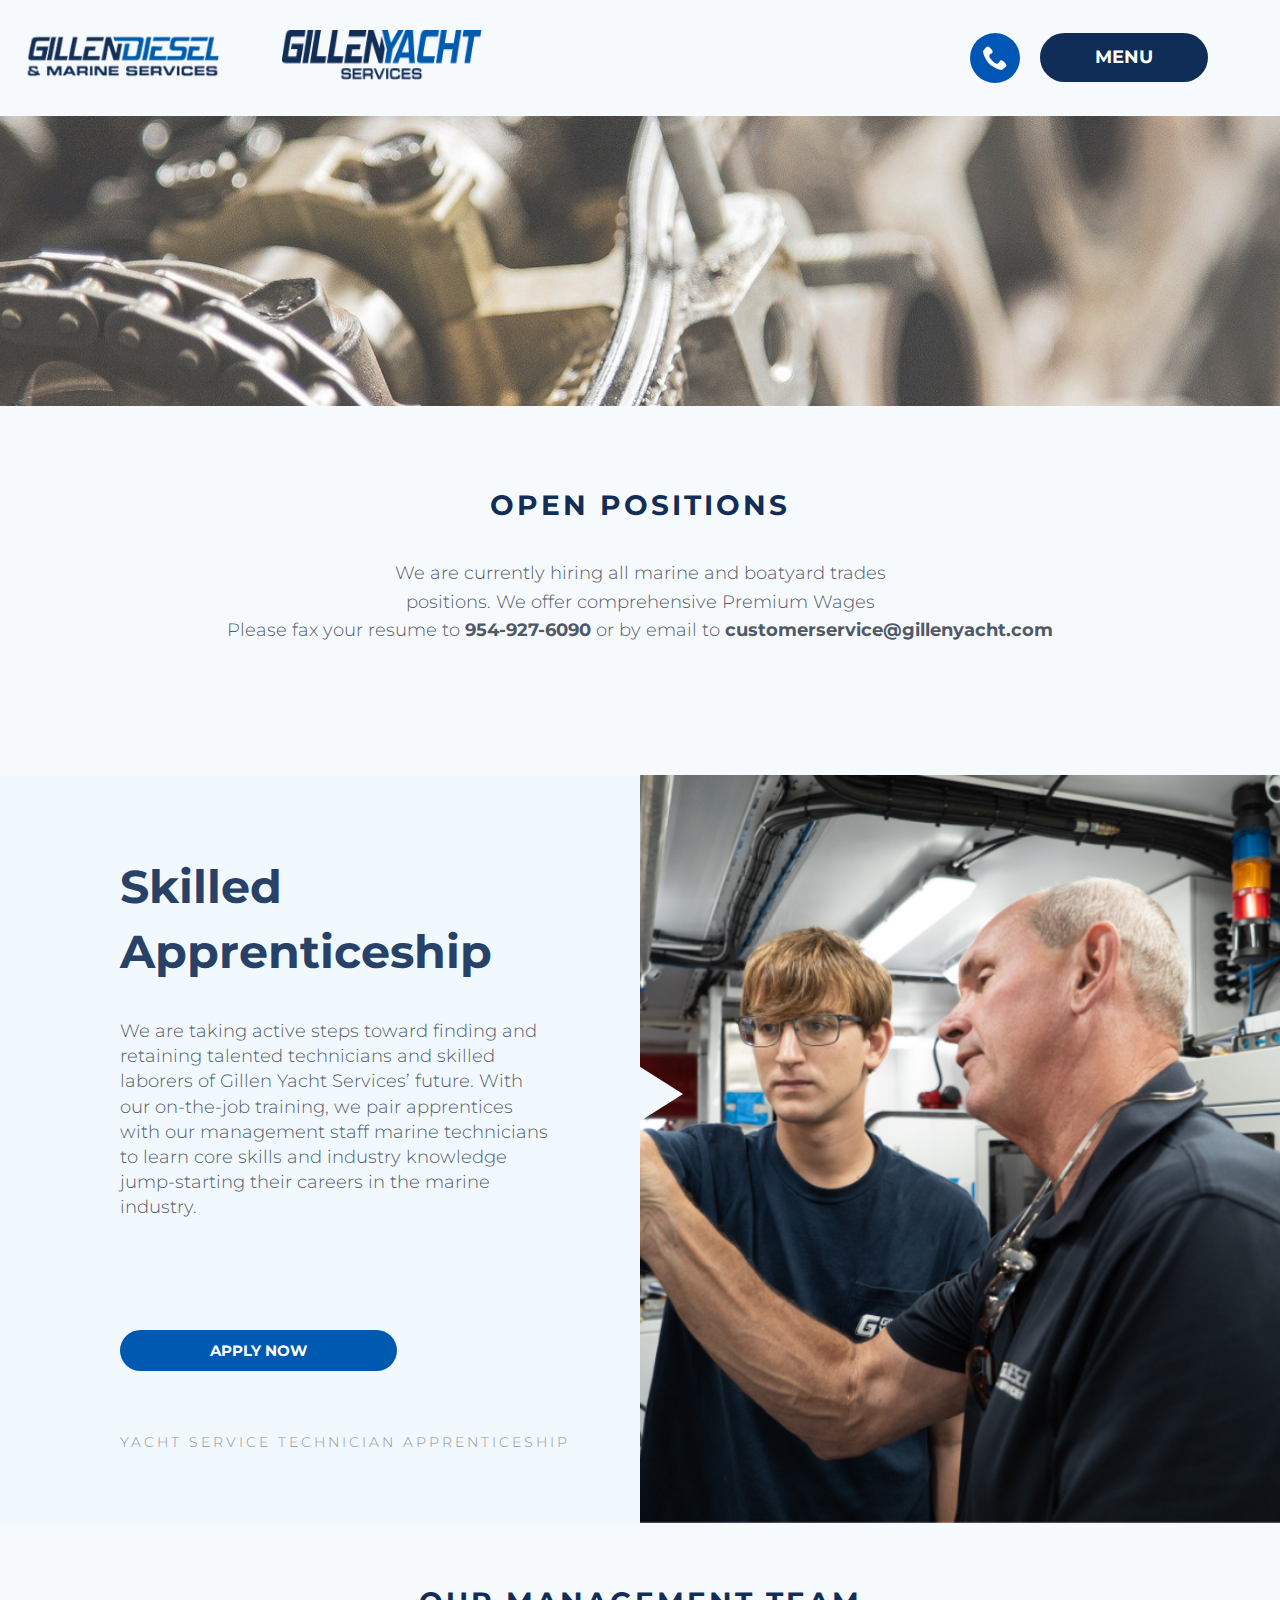
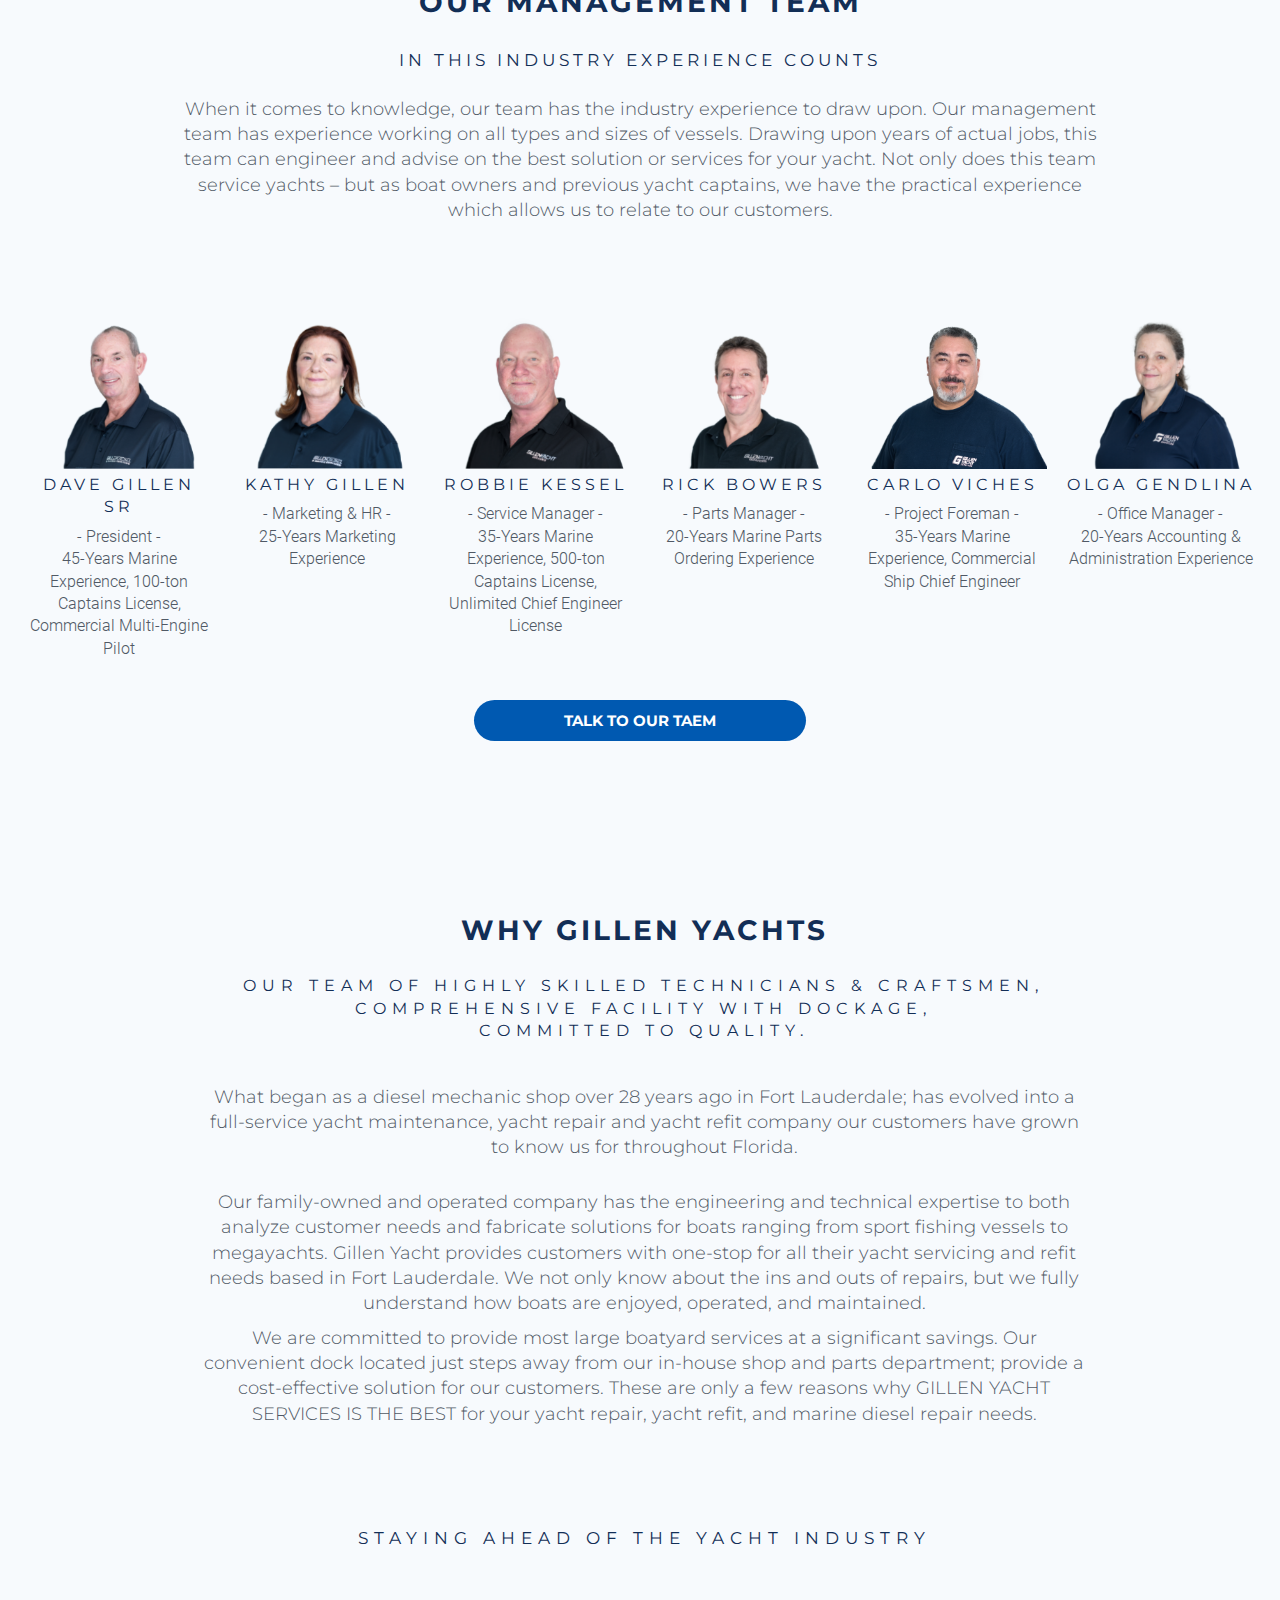
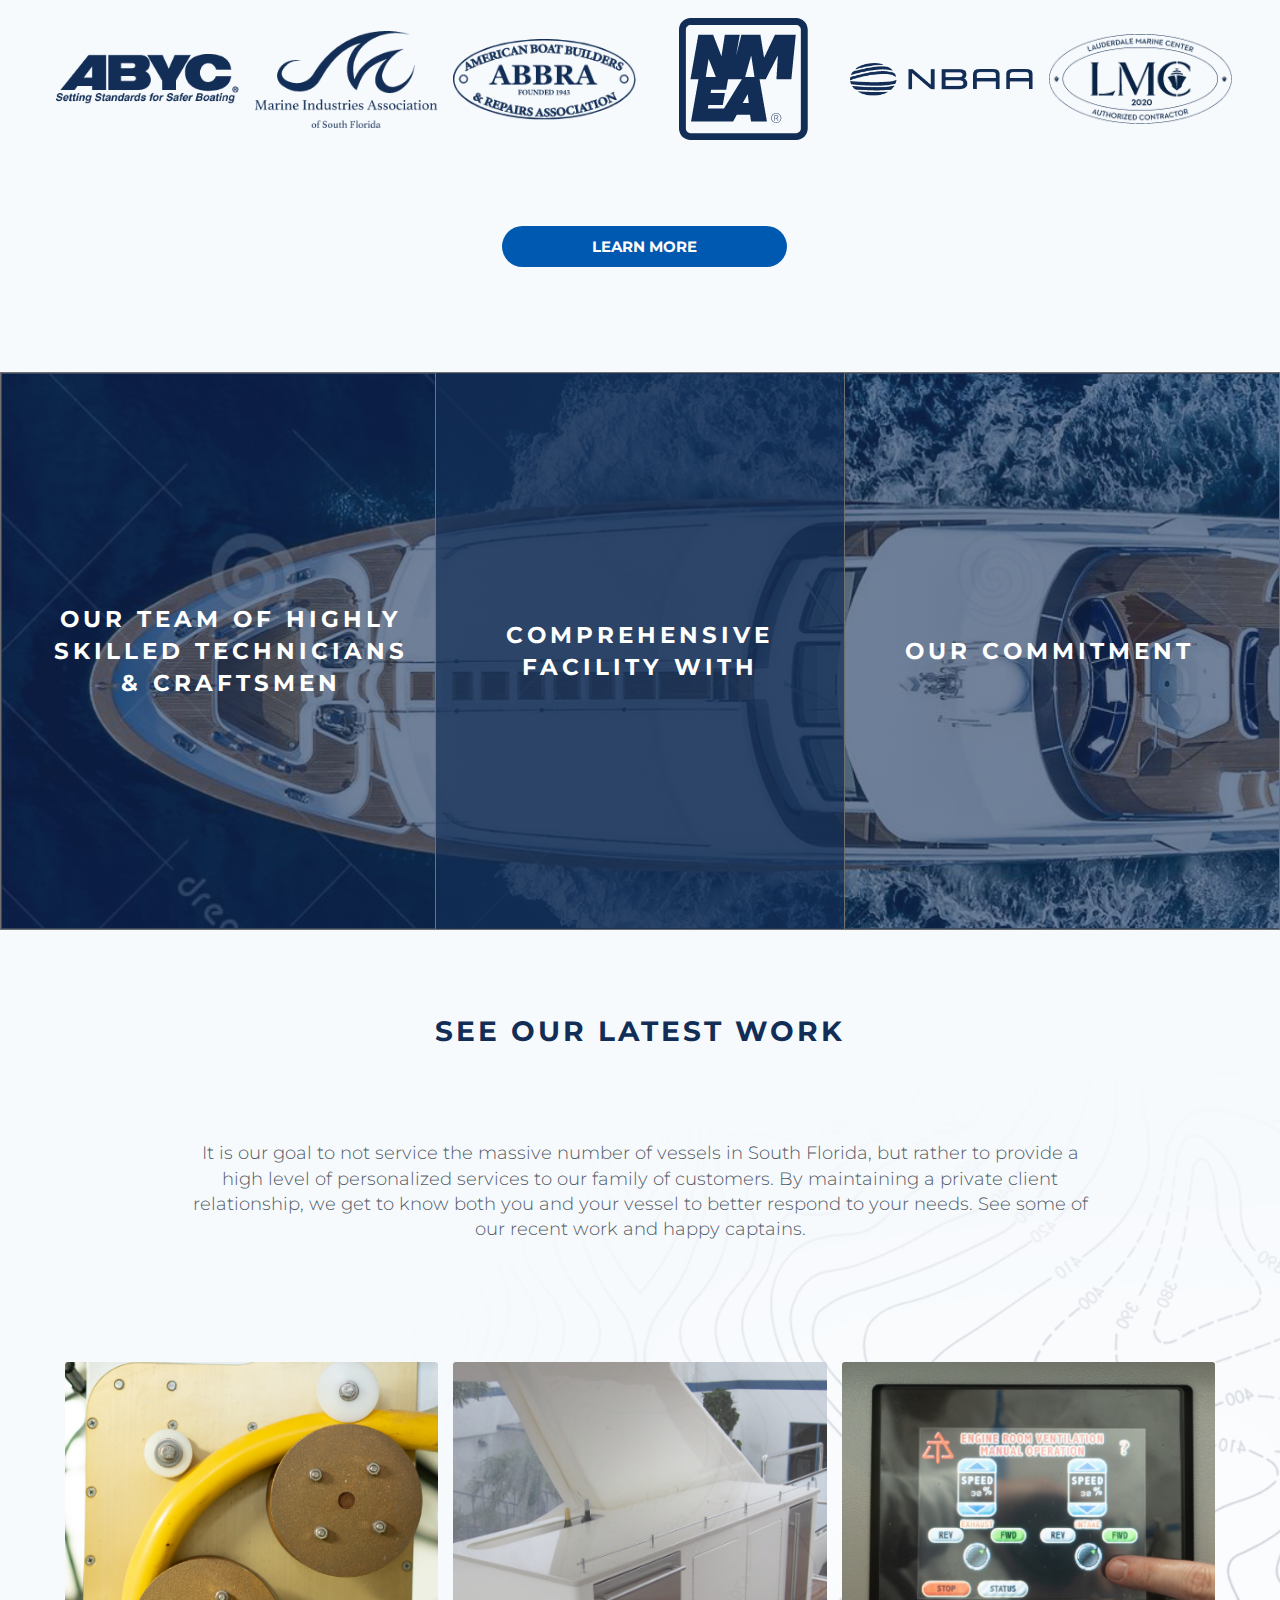
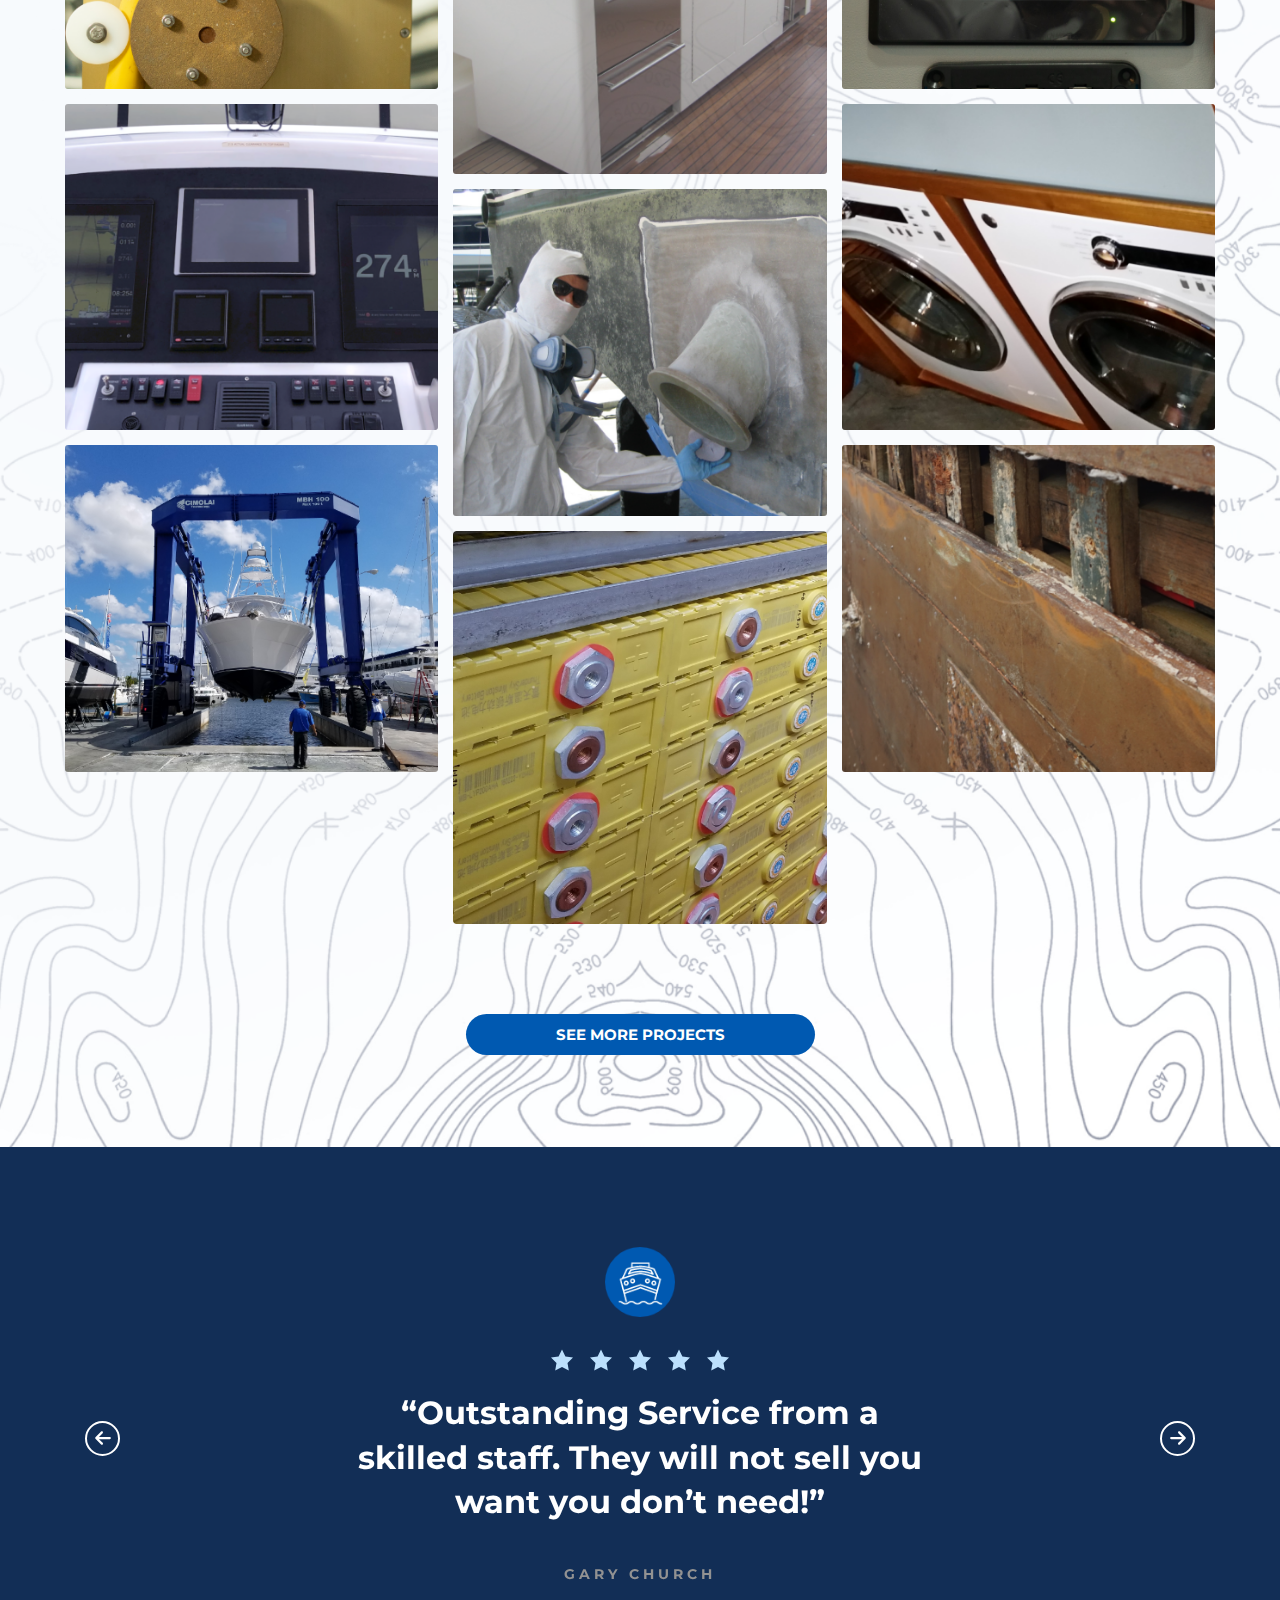
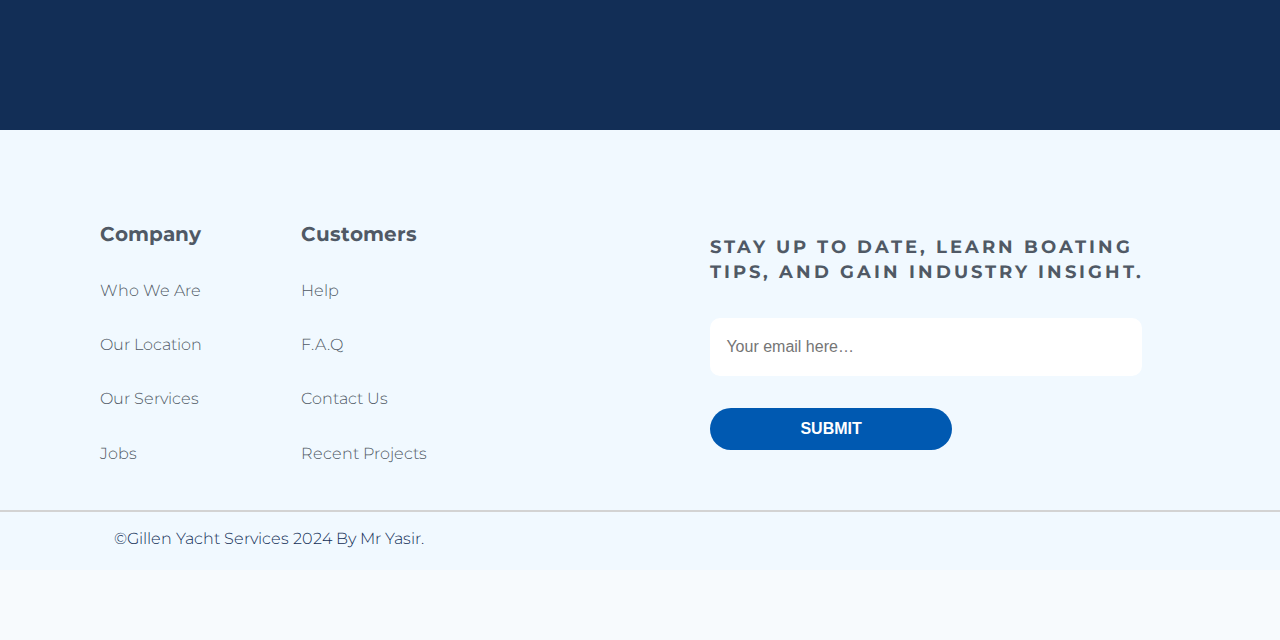
==== carreer.html @ 75a16740 "updated website with latest changes" ====
<!DOCTYPE html>
<html lang="en">
  <head>
    <meta charset="UTF-8" />
    <meta name="viewport" content="width=device-width, initial-scale=1.0" />

    <link rel="icon" href="img/logo-top.png" />

    <link rel="stylesheet" href="css/style.css" />

    <link rel="stylesheet" href="css/slick.css" />
    <link rel="stylesheet" href="css/slick-theme.css" />

    <title>Careers</title>
  </head>
  <body>
    <header>
      <div class="container">
        <div class="logo-box">
          <a href="#" class="logo-box__link">
            <img src="img/logo-1.png" alt="logo 1" class="logo-box__img" />
          </a>
          <a href="#" class="logo-box__link">
            <img src="img/logo-2.png" alt="logo 2" class="logo-box__img" />
          </a>
        </div>

        <div class="header-right">
          <div class="header-right__link-block">
            <a href="#" class="header-right__link">
              <svg class="header-right__icon">
                <use xlink:href="img/sprite-2.svg#icon-phone"></use>
              </svg>
            </a>

            <a href="#" class="header-right__link-number">+(92) 3159661128</a>
          </div>

          <!-- <a href="#" class="header-right__menu">menu</a> -->

          <input type="checkbox" class="header-checkbox" id="nav-toggle" />

          <label for="nav-toggle" class="header-menu">menu</label>

          <div class="header-menu-box" id="header-menu-box">
            <p class="header-menu-box__text">
              We will get to you by land, sea, or air
            </p>

            <!-- <div class="header-menu-body"> -->
            <ul class="header-menu-box__list">
              <li class="header-menu-box__item">
                <a href="index.html" class="header-menu-box__link">Home</a>
              </li>
              <li class="header-menu-box__item">
                <a href="service.html" class="header-menu-box__link"
                  >Where We Service</a
                >
              </li>
              <li class="header-menu-box__item">
                <a href="services.html" class="header-menu-box__link"
                  >Services</a
                >
              </li>
              <li class="header-menu-box__item">
                <a href="Project.html" class="header-menu-box__link"
                  >Recent Projects</a
                >
              </li>
              <li class="header-menu-box__item">
                <a href="#" class="header-menu-box__link"
                  >Careers & Apprenticeships</a
                >
              </li>
              <li class="header-menu-box__item">
                <a href="faqs.html" class="header-menu-box__link">FAQ’s</a>
              </li>
              <li class="header-menu-box__item">
                <a href="contact.html" class="header-menu-box__link"
                  >Contact Us</a
                >
              </li>
            </ul>
            <!-- </div> -->
          </div>
        </div>
      </div>
    </header>

    <main>
      <div class="career-top-img">
        <img src="img/career-img/career-top-img.png" alt=" career top img" />
      </div>

      <section class="career">
        <div class="container">
          <h2 class="section-heading">Open Positions</h2>

          <p class="career-description">
            <span
              >We are currently hiring all marine and boatyard trades positions.
              We offer comprehensive Premium Wages</span
            >
            Please fax your resume to
            <a href="#" class="career-description__link">954-927-6090</a> or by
            email to
            <a href="#" class="career-description__link"
              >customerservice@gillenyacht.com</a
            >
          </p>

          <div class="career-wrapper">
            <div class="career-content">
              <h3 class="career-content__title">Skilled Apprenticeship</h3>

              <p class="career-content__description">
                We are taking active steps toward finding and retaining talented
                technicians and skilled laborers of Gillen Yacht Services’
                future. With our on-the-job training, we pair apprentices with
                our management staff marine technicians to learn core skills and
                industry knowledge jump-starting their careers in the marine
                industry.
              </p>

              <a href="#" class="main-button mb-big2">Apply now</a>

              <p class="career-content__info">
                Yacht Service Technician Apprenticeship
              </p>
            </div>

            <div class="career-img">
              <img src="img/career-img/career-img.png" alt="s-feature img" />
            </div>
          </div>
        </div>
      </section>

      <section class="management">
        <div class="container">
          <h2 class="section-heading">Our management team</h2>

          <p class="management-subtitle">In this industry experience counts</p>

          <p class="management-description">
            When it comes to knowledge, our team has the industry experience to
            draw upon. Our management team has experience working on all types
            and sizes of vessels. Drawing upon years of actual jobs, this team
            can engineer and advise on the best solution or services for your
            yacht. Not only does this team service yachts – but as boat owners
            and previous yacht captains, we have the practical experience which
            allows us to relate to our customers.
          </p>

          <div class="management-group">
            <div class="management-item">
              <img
                src="img/Recent-project-img/management-img-1.png"
                alt="Dave Gillen "
              />
              <p class="management-item__name">Dave Gillen Sr</p>

              <p class="management-item__info">
                <span>- President -</span> 45-Years Marine Experience, 100-ton
                Captains License, Commercial Multi-Engine Pilot
              </p>
            </div>

            <div class="management-item">
              <img
                src="img/Recent-project-img/management-img-2.png"
                alt="Kathy Gillen "
              />
              <p class="management-item__name">Kathy Gillen</p>

              <p class="management-item__info">
                <span> - Marketing & HR - </span> 25-Years Marketing Experience
              </p>
            </div>

            <div class="management-item">
              <img
                src="img/Recent-project-img/management-img-3.png"
                alt="Robbie Kessel"
              />
              <p class="management-item__name">Robbie Kessel</p>

              <p class="management-item__info">
                <span> - Service Manager - </span>
                35-Years Marine Experience, 500-ton Captains License, Unlimited
                Chief Engineer License
              </p>
            </div>

            <div class="management-item">
              <img
                src="img/Recent-project-img/management-img-4.png"
                alt="Rick Bowers"
              />
              <p class="management-item__name">Rick Bowers</p>

              <p class="management-item__info">
                <span> - Parts Manager - </span>
                20-Years Marine Parts Ordering Experience
              </p>
            </div>

            <div class="management-item">
              <img
                src="img/Recent-project-img/management-img-5.png"
                alt="Carlo Viches"
              />
              <p class="management-item__name">Carlo Viches</p>

              <p class="management-item__info">
                <span> - Project Foreman - </span>
                35-Years Marine Experience, Commercial Ship Chief Engineer
              </p>
            </div>

            <div class="management-item">
              <img
                src="img/Recent-project-img/management-img-6.png"
                alt="Olga gendlina"
              />
              <p class="management-item__name">Olga gendlina</p>

              <p class="management-item__info">
                <span> - Office Manager - </span>
                20-Years Accounting & Administration Experience
              </p>
            </div>
          </div>

          <a href="#" class="main-button">talk to our taem</a>
        </div>
      </section>

      <section class="feature">
        <div class="container">
          <h2 class="section-heading">why gillen yachts</h2>

          <p class="feature-subtitle">
            OUR TEAM OF HIGHLY SKILLED TECHNICIANS & CRAFTSMEN, <br />
            COMPREHENSIVE FACILITY WITH DOCKAGE, <br />
            COMMITTED TO QUALITY.
          </p>

          <p class="feature-description">
            <span
              >What began as a diesel mechanic shop over 28 years ago in Fort
              Lauderdale; has evolved into a full-service yacht maintenance,
              yacht repair and yacht refit company our customers have grown to
              know us for throughout Florida.
            </span>

            <span>
              Our family-owned and operated company has the engineering and
              technical expertise to both analyze customer needs and fabricate
              solutions for boats ranging from sport fishing vessels to
              megayachts. Gillen Yacht provides customers with one-stop for all
              their yacht servicing and refit needs based in Fort Lauderdale. We
              not only know about the ins and outs of repairs, but we fully
              understand how boats are enjoyed, operated, and maintained.
            </span>

            <span>
              We are committed to provide most large boatyard services at a
              significant savings. Our convenient dock located just steps away
              from our in-house shop and parts department; provide a
              cost-effective solution for our customers. These are only a few
              reasons why GILLEN YACHT SERVICES IS THE BEST for your yacht
              repair, yacht refit, and marine diesel repair needs.
            </span>
          </p>

          <p class="feature-logo-title">Staying ahead of the yacht industry</p>

          <div class="feature-logo-flex">
            <div>
              <img
                src="img/f-logo-1.png"
                alt=" feature logo 1"
                class="feature-logo-img"
              />
            </div>

            <div>
              <img
                src="img/f-logo-2.png"
                alt=" feature logo 2"
                class="feature-logo-img"
              />
            </div>

            <div>
              <img
                src="img/f-logo-3.png"
                alt=" feature logo 3"
                class="feature-logo-img"
              />
            </div>

            <div>
              <img
                src="img/f-logo-4.png"
                alt=" feature logo 4"
                class="feature-logo-img"
              />
            </div>

            <div>
              <img
                src="img/f-logo-5.png"
                alt=" feature logo 5"
                class="feature-logo-img"
              />
            </div>

            <div>
              <img
                src="img/f-logo-6.png"
                alt=" feature logo 6"
                class="feature-logo-img"
              />
            </div>
          </div>

          <a href="#" class="main-button">learn more</a>
        </div>
      </section>

      <section class="commitment">
        <div class="container">
          <div class="commitment-box">
            <p class="commitment-box__text">
              Our team of highly skilled technicians & craftsmen
            </p>
          </div>

          <div class="commitment-box">
            <p class="commitment-box__text">Comprehensive facility with</p>
          </div>

          <div class="commitment-box">
            <p class="commitment-box__text">Our commitment</p>
          </div>
        </div>

        <!-- <section class="commitment-imgs">
          <img
            src="img/a-back-img.png"
            alt=" background img"
            class="commitment-img"
          />
        </section> -->
      </section>

      <section class="gallery">
        <div class="container">
          <h2 class="section-heading mb-huge">See our latest work</h2>

          <p class="gallery-subtitle">
            It is our goal to not service the massive number of vessels in South
            Florida, but rather to provide a high level of personalized services
            to our family of customers. By maintaining a private client
            relationship, we get to know both you and your vessel to better
            respond to your needs. See some of our recent work and happy
            captains.
          </p>

          <div class="gallery-grid">
            <figure class="gallery-item gallery-item__1">
              <img
                src="img/g-img-1.png"
                alt="gallery img 1"
                class="gallery-item__img"
              />
              <figcaption class="gallery-item__text">Glendinning</figcaption>

              <a href="#model1" class="open-model" data-modal="model-box__1">
                <svg class="gallery-item__arrow">
                  <use xlink:href="img/sprite-1.svg#icon-resize-100"></use>
                </svg>
              </a>
            </figure>

            <div class="model-box model-box__1" id="model1">
              <div class="model-container">
                <div class="model-box__left">
                  <img
                    src="img/g2-img-1.png"
                    alt=" img 1"
                    class="model-box__left-img"
                    id="model-img"
                  />
                </div>

                <div class="model-box__right">
                  <h4 class="model-box__right-title">Glendinning</h4>
                  <h2 class="model-box__right-heading">PROJECT DETAILS</h2>
                  <p class="model-box__right-text">
                    Installed a 100 amp Cablemaster which provides powered
                    extension and retraction of vessel shore power cable.
                  </p>

                  <a href="#close" class="close-model">
                    <svg class="close-arrow">
                      <use xlink:href="img/sprite-1.svg#icon-resize-100"></use>
                    </svg>
                  </a>
                </div>
              </div>
            </div>

            <figure class="gallery-item gallery-item__2">
              <img
                src="img/g-img-2.png"
                alt="gallery img 2"
                class="gallery-item__img"
              />
              <figcaption class="gallery-item__text">
                Custom Flybridge Bar
              </figcaption>

              <a href="#model2">
                <svg class="gallery-item__arrow">
                  <use xlink:href="img/sprite-1.svg#icon-resize-100"></use>
                </svg>
              </a>
            </figure>

            <div class="model-box model-box__2" id="model2">
              <div class="model-container">
                <div class="model-box__left">
                  <img
                    src="img/g2-img-2.png"
                    alt=" img 2"
                    class="model-box__left-img"
                    id="model-img"
                  />
                </div>

                <div class="model-box__right">
                  <h4 class="model-box__right-title">Custom Flybridge Bar</h4>
                  <h2 class="model-box__right-heading">PROJECT DETAILS</h2>
                  <p class="model-box__right-text">
                    Designed and fabricated a fiberglass bar for the flybridge
                    which included refrigerator drawers, ice machine, trash area
                    and wine chill area.
                  </p>

                  <a href="#close" class="close-model">
                    <svg class="close-arrow">
                      <use xlink:href="img/sprite-1.svg#icon-resize-100"></use>
                    </svg>
                  </a>
                </div>
              </div>
            </div>

            <figure class="gallery-item gallery-item__3">
              <img
                src="img/g-img-3.png"
                alt="gallery img 3"
                class="gallery-item__img"
              />
              <figcaption class="gallery-item__text">
                Delta T Control Panel
              </figcaption>

              <a href="#model3">
                <svg class="gallery-item__arrow">
                  <use xlink:href="img/sprite-1.svg#icon-resize-100"></use>
                </svg>
              </a>
            </figure>

            <div class="model-box model-box__3" id="model3">
              <div class="model-container">
                <div class="model-box__left">
                  <img
                    src="img/g2-img-3.png"
                    alt=" img 3"
                    class="model-box__left-img"
                    id="model-img"
                  />
                </div>

                <div class="model-box__right">
                  <h4 class="model-box__right-title">Delta T Control Panel</h4>
                  <h2 class="model-box__right-heading">PROJECT DETAILS</h2>
                  <p class="model-box__right-text">
                    Installed a Delta T Control panel as part of a new engine
                    room ventilation system.
                  </p>

                  <a href="#close" class="close-model">
                    <svg class="close-arrow">
                      <use xlink:href="img/sprite-1.svg#icon-resize-100"></use>
                    </svg>
                  </a>
                </div>
              </div>
            </div>

            <figure class="gallery-item gallery-item__4">
              <img
                src="img/g-img-4.png"
                alt="gallery img 4"
                class="gallery-item__img"
              />
              <figcaption class="gallery-item__text">
                New Helm Install
              </figcaption>

              <a href="#model4">
                <svg class="gallery-item__arrow">
                  <use xlink:href="img/sprite-1.svg#icon-resize-100"></use>
                </svg>
              </a>
            </figure>

            <div class="model-box model-box__4" id="model4">
              <div class="model-container">
                <div class="model-box__left">
                  <img
                    src="img/g2-img-4.png"
                    alt=" img 4"
                    class="model-box__left-img"
                    id="model-img"
                  />
                </div>

                <div class="model-box__right">
                  <h4 class="model-box__right-title">New Helm Install</h4>
                  <h2 class="model-box__right-heading">PROJECT DETAILS</h2>
                  <p class="model-box__right-text">
                    This helm was updated to include a new Garmin and Maretron
                    NMEA 2000 system.
                  </p>

                  <a href="#close" class="close-model">
                    <svg class="close-arrow">
                      <use xlink:href="img/sprite-1.svg#icon-resize-100"></use>
                    </svg>
                  </a>
                </div>
              </div>
            </div>

            <figure class="gallery-item gallery-item__5">
              <img
                src="img/g-img-5.png"
                alt="gallery img 5"
                class="gallery-item__img"
              />
              <figcaption class="gallery-item__text">
                Stern Thruster Install
              </figcaption>

              <a href="#model5">
                <svg class="gallery-item__arrow">
                  <use xlink:href="img/sprite-1.svg#icon-resize-100"></use>
                </svg>
              </a>
            </figure>

            <div class="model-box model-box__5" id="model5">
              <div class="model-container">
                <div class="model-box__left">
                  <img
                    src="img/g2-img-5.png"
                    alt=" img 5"
                    class="model-box__left-img"
                    id="model-img"
                  />
                </div>

                <div class="model-box__right">
                  <h4 class="model-box__right-title">Stern Thruster Install</h4>
                  <h2 class="model-box__right-heading">PROJECT DETAILS</h2>
                  <p class="model-box__right-text">
                    This custom stern thruster fabrication installation is
                    powered by a Sidepower System.
                  </p>

                  <a href="#close" class="close-model">
                    <svg class="close-arrow">
                      <use xlink:href="img/sprite-1.svg#icon-resize-100"></use>
                    </svg>
                  </a>
                </div>
              </div>
            </div>

            <figure class="gallery-item gallery-item__6">
              <img
                src="img/g-img-6.png"
                alt="gallery img 6"
                class="gallery-item__img"
              />
              <figcaption class="gallery-item__text">
                Laundry Room Install
              </figcaption>

              <a href="#model6">
                <svg class="gallery-item__arrow">
                  <use xlink:href="img/sprite-1.svg#icon-resize-100"></use>
                </svg>
              </a>
            </figure>

            <div class="model-box model-box__6" id="model6">
              <div class="model-container">
                <div class="model-box__left">
                  <img
                    src="img/g2-img-6.png"
                    alt=" img 6"
                    class="model-box__left-img"
                    id="model-img"
                  />
                </div>

                <div class="model-box__right">
                  <h4 class="model-box__right-title">Laundry Room Install</h4>
                  <h2 class="model-box__right-heading">PROJECT DETAILS</h2>
                  <p class="model-box__right-text">
                    This vessel needed a laundry facility which was accomplished
                    by converting a closet area.
                  </p>

                  <a href="#close" class="close-model">
                    <svg class="close-arrow">
                      <use xlink:href="img/sprite-1.svg#icon-resize-100"></use>
                    </svg>
                  </a>
                </div>
              </div>
            </div>

            <figure class="gallery-item gallery-item__7">
              <img
                src="img/g-img-7.png"
                alt="gallery img 7"
                class="gallery-item__img"
              />
              <figcaption class="gallery-item__text">
                Routine Haul Out Service
              </figcaption>

              <a href="#model7">
                <svg class="gallery-item__arrow">
                  <use xlink:href="img/sprite-1.svg#icon-resize-100"></use>
                </svg>
              </a>
            </figure>

            <div class="model-box model-box__7" id="model7">
              <div class="model-container">
                <div class="model-box__left">
                  <img
                    src="img/g2-img-7.png"
                    alt=" img 7"
                    class="model-box__left-img"
                    id="model-img"
                  />
                </div>

                <div class="model-box__right">
                  <h4 class="model-box__right-title">
                    Routine Haul Out Service
                  </h4>
                  <h2 class="model-box__right-heading">PROJECT DETAILS</h2>
                  <p class="model-box__right-text">
                    This sportfish needed routine yard service including, bottom
                    paint, running gear, zincs, Prop Speed. This was a great
                    time to add underwater lights and spurs.
                  </p>

                  <a href="#close" class="close-model">
                    <svg class="close-arrow">
                      <use xlink:href="img/sprite-1.svg#icon-resize-100"></use>
                    </svg>
                  </a>
                </div>
              </div>
            </div>

            <figure class="gallery-item gallery-item__8">
              <img
                src="img/g-img-8.png"
                alt="gallery img 8"
                class="gallery-item__img"
              />
              <figcaption class="gallery-item__text">
                Lithium ION Battery Install
              </figcaption>

              <a href="#model8">
                <svg class="gallery-item__arrow">
                  <use xlink:href="img/sprite-1.svg#icon-resize-100"></use>
                </svg>
              </a>
            </figure>

            <div class="model-box model-box__8" id="model8">
              <div class="model-container">
                <div class="model-box__left">
                  <img
                    src="img/g2-img-8.png"
                    alt=" img 8"
                    class="model-box__left-img"
                    id="model-img"
                  />
                </div>

                <div class="model-box__right">
                  <h4 class="model-box__right-title">
                    Lithium ION Battery Install
                  </h4>
                  <h2 class="model-box__right-heading">PROJECT DETAILS</h2>
                  <p class="model-box__right-text">
                    This electric powered vessel needed a new lithium ION
                    Battery bank with a custom fabricated bracket.
                  </p>

                  <a href="#close" class="close-model">
                    <svg class="close-arrow">
                      <use xlink:href="img/sprite-1.svg#icon-resize-100"></use>
                    </svg>
                  </a>
                </div>
              </div>
            </div>

            <figure class="gallery-item gallery-item__9">
              <img
                src="img/g-img-9.png"
                alt="gallery img 9"
                class="gallery-item__img"
              />
              <figcaption class="gallery-item__text">
                Wood Boat Repair
              </figcaption>

              <a href="#model9">
                <svg class="gallery-item__arrow">
                  <use xlink:href="img/sprite-1.svg#icon-resize-100"></use>
                </svg>
              </a>
            </figure>

            <div class="model-box model-box__9" id="model9">
              <div class="model-container">
                <div class="model-box__left">
                  <img
                    src="img/g2-img-9.png"
                    alt=" img 9"
                    class="model-box__left-img"
                    id="model-img"
                  />
                </div>

                <div class="model-box__right">
                  <h4 class="model-box__right-title">Wood Boat Repair</h4>
                  <h2 class="model-box__right-heading">PROJECT DETAILS</h2>
                  <p class="model-box__right-text">
                    This legacy wooden boat had Teredo worms and needed
                    extensive repair and restoration to its hull.
                  </p>

                  <a href="#close" class="close-model">
                    <svg class="close-arrow">
                      <use xlink:href="img/sprite-1.svg#icon-resize-100"></use>
                    </svg>
                  </a>
                </div>
              </div>
            </div>
          </div>

          <a href="#" class="main-button">See more projects</a>
        </div>
      </section>

      <section class="testimonial">
        <div class="container">
          <button class="button-left">
            <svg class="button-left__icon">
              <use xlink:href="img/sprite-2.svg#icon-arrow-left2"></use>
            </svg>
          </button>

          <div class="slider slider__1">
            <div class="slide slide__1">
              <div class="slide__block">
                <img
                  src="img/s-img-1.png"
                  alt="slide img 1"
                  class="slide__img"
                />
              </div>

              <div class="slide__stars">
                <svg class="slide__star">
                  <use xlink:href="img/sprite-2.svg#icon-star-full"></use>
                </svg>
                <svg class="slide__star">
                  <use xlink:href="img/sprite-2.svg#icon-star-full"></use>
                </svg>
                <svg class="slide__star">
                  <use xlink:href="img/sprite-2.svg#icon-star-full"></use>
                </svg>
                <svg class="slide__star">
                  <use xlink:href="img/sprite-2.svg#icon-star-full"></use>
                </svg>
                <svg class="slide__star">
                  <use xlink:href="img/sprite-2.svg#icon-star-full"></use>
                </svg>
              </div>

              <h3 class="slide__author-text">
                “Outstanding Service from a skilled staff. They will not sell
                you want you don’t need!”
              </h3>

              <p class="slide__author-name">Gary Church</p>
            </div>

            <div class="slide slide__2">
              <div class="slide__block">
                <img
                  src="img/s-img-1.png"
                  alt="slide img 1"
                  class="slide__img"
                />
              </div>

              <div class="slide__stars">
                <svg class="slide__star">
                  <use xlink:href="img/sprite-2.svg#icon-star-full"></use>
                </svg>
                <svg class="slide__star">
                  <use xlink:href="img/sprite-2.svg#icon-star-full"></use>
                </svg>
                <svg class="slide__star">
                  <use xlink:href="img/sprite-2.svg#icon-star-full"></use>
                </svg>
                <svg class="slide__star">
                  <use xlink:href="img/sprite-2.svg#icon-star-full"></use>
                </svg>
                <svg class="slide__star">
                  <use xlink:href="img/sprite-2.svg#icon-star-full"></use>
                </svg>
              </div>

              <h3 class="slide__author-text">
                “I have been sending my yachts & tenders to Gillen Diesel for
                over 18 years. From 30ft to 120ft. From engine rebuilds to
                complete paint work…Would not go anywhere else.”
              </h3>

              <p class="slide__author-name">
                Stephen Lockhart, Chief Engineerf
              </p>
            </div>

            <div class="slide slide__3">
              <div class="slide__block">
                <img
                  src="img/s-img-1.png"
                  alt="slide img 1"
                  class="slide__img"
                />
              </div>

              <div class="slide__stars">
                <svg class="slide__star">
                  <use xlink:href="img/sprite-2.svg#icon-star-full"></use>
                </svg>
                <svg class="slide__star">
                  <use xlink:href="img/sprite-2.svg#icon-star-full"></use>
                </svg>
                <svg class="slide__star">
                  <use xlink:href="img/sprite-2.svg#icon-star-full"></use>
                </svg>
                <svg class="slide__star">
                  <use xlink:href="img/sprite-2.svg#icon-star-full"></use>
                </svg>
                <svg class="slide__star">
                  <use xlink:href="img/sprite-2.svg#icon-star-full"></use>
                </svg>
              </div>

              <h3 class="slide__author-text">
                “Have been using them for years, great work and service.”
              </h3>

              <p class="slide__author-name">Robert Stack, Captain</p>
            </div>
          </div>

          <button class="button-right">
            <svg class="button-right__icon">
              <use xlink:href="img/sprite-2.svg#icon-arrow-right2"></use>
            </svg>
          </button>
        </div>
      </section>
    </main>

    <footer>
      <div class="container">
        <!-- <div class="wrapper"> -->
        <div class="footer-left">
          <ul class="footer-list">
            <li class="footer-list__item">
              <a href="#" class="footer-list__item-link link-head">Company</a>
            </li>
            <li class="footer-list__item">
              <a href="#" class="footer-list__item-link">Who We Are</a>
            </li>
            <li class="footer-list__item">
              <a href="#" class="footer-list__item-link">Our Location</a>
            </li>
            <li class="footer-list__item">
              <a href="#" class="footer-list__item-link">Our Services</a>
            </li>
            <li class="footer-list__item">
              <a href="#" class="footer-list__item-link">Jobs</a>
            </li>
          </ul>

          <ul class="footer-list">
            <li class="footer-list__item">
              <a href="#" class="footer-list__item-link link-head">Customers</a>
            </li>
            <li class="footer-list__item">
              <a href="#" class="footer-list__item-link">Help</a>
            </li>
            <li class="footer-list__item">
              <a href="#" class="footer-list__item-link">F.A.Q</a>
            </li>
            <li class="footer-list__item">
              <a href="#" class="footer-list__item-link">Contact Us</a>
            </li>
            <li class="footer-list__item">
              <a href="#" class="footer-list__item-link">Recent Projects</a>
            </li>
          </ul>
        </div>

        <div class="footer-right">
          <p class="sign-heading">
            Stay up to date, learn boating tips, and gain industry insight.
          </p>

          <form action="#" class="footer-right__form">
            <input
              type="email"
              class="sign-input"
              placeholder="Your email here…"
              id="submit"
              required
            />

            <button class="sign-button">submit</button>
          </form>
        </div>
        <!-- </div> -->
      </div>

      <div class="copyright">&copy;Gillen Yacht Services 2024 By Mr Yasir.</div>
    </footer>

    <script src="js/jquery-3.7.1.min.js"></script>
    <script src="js/slick.min.js"></script>

    <script>
      $(document).ready(function () {
        $(".slider").slick({
          autoplay: false,
          arrow: false,
          Infinite: true,
          slidesToShow: 1,
          slidesToScroll: 1,
          variableWidth: false,
        });

        $(".button-right").click(function () {
          $(".slider").slick("slickNext");
        });

        $(".button-left").click(function () {
          $(".slider").slick("slickPrev");
        });
      });
    </script>
  </body>
</html>
---- css/style.css ----
*,
*::before,
*::after {
  margin: 0;
  padding: 0;
  -webkit-box-sizing: inherit;
          box-sizing: inherit;
}

html {
  -webkit-box-sizing: border-box;
          box-sizing: border-box;
  font-size: 100%;
}

body {
  font-family: Montserrat, sans-serif;
  font-size: 14px;
  font-weight: 400;
  line-height: 1.4;
  background-color: #f7fafd;
  color: #505965;
}

@font-face {
  font-family: Montserrat;
  src: url(/font/Montserrat-VariableFont_wght.ttf);
}
@font-face {
  font-family: Roboto;
  src: url(/font-2/Roboto-Regular.ttf);
  font-weight: 400;
}
@font-face {
  font-family: Roboto;
  src: url(/font-2/Roboto-Light.ttf);
  font-weight: 300;
}
.main-button:link,
.main-button:visited {
  display: inline-block;
  font-size: 18px;
  font-weight: 700;
  text-transform: uppercase;
  text-decoration: none;
  padding: 12px 126px;
  background-color: #0059b1;
  color: #fff;
  border-radius: 100px;
}
@media only screen and (max-width: 105em) {
  .main-button:link,
  .main-button:visited {
    font-size: 15px;
    padding: 10px 90px;
  }
}
@media only screen and (max-width: 75em) {
  .main-button:link,
  .main-button:visited {
    font-size: 14px;
    padding: 10px 70px;
  }
}
@media only screen and (max-width: 48em) {
  .main-button:link,
  .main-button:visited {
    font-size: 12px;
    padding: 8px 60px;
  }
}

.mb-huge {
  margin-bottom: 121px;
}
@media only screen and (max-width: 105em) {
  .mb-huge {
    margin-bottom: 90px;
  }
}
@media only screen and (max-width: 75em) {
  .mb-huge {
    margin-bottom: 50px;
  }
}
@media only screen and (max-width: 48em) {
  .mb-huge {
    margin-bottom: 30px;
  }
}

.mb-largest {
  margin-bottom: 96px;
}

.mb-large {
  margin-bottom: 80px;
}

.mb-large2 {
  margin-bottom: 75px;
}
@media only screen and (max-width: 75em) {
  .mb-large2 {
    margin-bottom: 60px;
  }
}
@media only screen and (max-width: 48em) {
  .mb-large2 {
    margin-bottom: 40px;
  }
}

.mb-big {
  margin-bottom: 65px;
}
@media only screen and (max-width: 75em) {
  .mb-big {
    margin-bottom: 50px;
  }
}
@media only screen and (max-width: 48em) {
  .mb-big {
    margin-bottom: 30px;
  }
}

.mb-big2 {
  margin-bottom: 62px;
}
@media only screen and (max-width: 75em) {
  .mb-big2 {
    margin-bottom: 40px;
  }
}

.mb-medium {
  margin-bottom: 40px;
}

.mb-small {
  margin-bottom: 22px;
}

header {
  position: relative;
  z-index: 500;
}

header .container {
  padding: 30px 72px 30px 22px;
  display: -webkit-box;
  display: -ms-flexbox;
  display: flex;
  -webkit-box-pack: justify;
      -ms-flex-pack: justify;
          justify-content: space-between;
  -webkit-box-align: center;
      -ms-flex-align: center;
          align-items: center;
  -ms-flex-wrap: wrap;
      flex-wrap: wrap;
}
@media only screen and (max-width: 75em) {
  header .container {
    padding: 20px 52px 20px 18px;
  }
}
@media only screen and (max-width: 62em) {
  header .container {
    -webkit-box-pack: center;
        -ms-flex-pack: center;
            justify-content: center;
    padding: 0;
  }
}
header .container .logo-box {
  display: -webkit-box;
  display: -ms-flexbox;
  display: flex;
  -webkit-box-align: center;
      -ms-flex-align: center;
          align-items: center;
}
@media only screen and (max-width: 62em) {
  header .container .logo-box {
    -webkit-box-pack: space-evenly;
        -ms-flex-pack: space-evenly;
            justify-content: space-evenly;
    width: 100%;
    border-bottom: 1px solid #d3d3d3;
    padding: 30px 25px 15px 25px;
  }
}
@media only screen and (max-width: 30em) {
  header .container .logo-box {
    -webkit-box-pack: justify;
        -ms-flex-pack: justify;
            justify-content: space-between;
  }
}
header .container .logo-box__link {
  display: inline-block;
}
header .container .logo-box__link:not(:last-child) {
  margin-right: 60px;
}
@media only screen and (max-width: 62em) {
  header .container .logo-box__link:not(:last-child) {
    margin: 0;
  }
}
header .container .logo-box__img {
  height: 50px;
  width: 200px;
}
@media only screen and (max-width: 75em) {
  header .container .logo-box__img {
    height: 40px;
    width: 180px;
  }
}
@media only screen and (max-width: 30em) {
  header .container .logo-box__img {
    width: 130px;
    height: 30px;
  }
}
header .container .header-right {
  display: -webkit-box;
  display: -ms-flexbox;
  display: flex;
  -webkit-box-pack: justify;
      -ms-flex-pack: justify;
          justify-content: space-between;
  -webkit-box-align: center;
      -ms-flex-align: center;
          align-items: center;
}
@media only screen and (max-width: 62em) {
  header .container .header-right {
    width: 100%;
    gap: 10px;
    -webkit-box-pack: center;
        -ms-flex-pack: center;
            justify-content: center;
    display: -ms-grid;
    display: grid;
    -ms-grid-columns: 1fr 10px 1fr;
    grid-template-columns: repeat(2, 1fr);
  }
}
header .container .header-right__link-block {
  display: -webkit-box;
  display: -ms-flexbox;
  display: flex;
  -webkit-box-pack: center;
      -ms-flex-pack: center;
          justify-content: center;
  -webkit-box-align: center;
      -ms-flex-align: center;
          align-items: center;
}
@media only screen and (max-width: 30em) {
  header .container .header-right__link-block {
    -webkit-box-orient: vertical;
    -webkit-box-direction: normal;
        -ms-flex-direction: column;
            flex-direction: column;
  }
}
header .container .header-right__link {
  display: inline-block;
  width: 50px;
  height: 50px;
  background-color: #0056b4;
  border-radius: 50%;
  display: -webkit-box;
  display: -ms-flexbox;
  display: flex;
  -webkit-box-pack: center;
      -ms-flex-pack: center;
          justify-content: center;
  -webkit-box-align: center;
      -ms-flex-align: center;
          align-items: center;
  margin-right: 20px;
}
@media only screen and (max-width: 75em) {
  header .container .header-right__link {
    width: 40px;
    height: 40px;
  }
}
@media only screen and (max-width: 62em) {
  header .container .header-right__link {
    grid-column: 2/-1;
    -ms-grid-row: 1;
    -ms-grid-row-span: 1;
    grid-row: 1/2;
  }
}
@media only screen and (max-width: 48em) {
  header .container .header-right__link {
    width: 35px;
    height: 35px;
  }
}
header .container .header-right__link-number:link, header .container .header-right__link-number:visited {
  text-decoration: none;
  font-size: 22px;
  font-weight: 700;
  color: #122e56;
  display: none;
}
@media only screen and (max-width: 62em) {
  header .container .header-right__link-number:link, header .container .header-right__link-number:visited {
    display: block;
  }
}
@media only screen and (max-width: 48em) {
  header .container .header-right__link-number:link, header .container .header-right__link-number:visited {
    font-size: 18px;
  }
}
header .container .header-right__icon {
  width: 25px;
  height: 25px;
  fill: #fff;
}
@media only screen and (max-width: 75em) {
  header .container .header-right__icon {
    width: 20px;
    height: 20px;
  }
}
@media only screen and (max-width: 48em) {
  header .container .header-right__icon {
    width: 17px;
    height: 17px;
  }
}

.header-checkbox {
  display: none;
}

.header-menu {
  font-size: 18px;
  font-weight: 700;
  text-decoration: none;
  text-transform: uppercase;
  background-color: #102d57;
  color: #fff;
  border-radius: 100px;
  padding: 12px 55px;
  cursor: pointer;
}
@media only screen and (max-width: 75em) {
  .header-menu {
    font-size: 16px;
    padding: 10px 30px;
  }
}
@media only screen and (max-width: 62em) {
  .header-menu {
    padding: 22px 25px;
    -ms-grid-column: 1;
    -ms-grid-column-span: 1;
    grid-column: 1/2;
    -ms-grid-row: 1;
    -ms-grid-row-span: 1;
    grid-row: 1/2;
    border-radius: 0;
  }
}

.header-menu-box {
  position: absolute;
  top: 0;
  right: 0;
  width: 350px;
  z-index: 800;
  border-bottom-left-radius: 20px;
  border-bottom-right-radius: 20px;
  opacity: 0;
  visibility: hidden;
  -webkit-transition: all 0.2s;
  transition: all 0.2s;
}
@media only screen and (max-width: 48em) {
  .header-menu-box {
    width: 100%;
  }
}
.header-menu-box__text {
  font-size: 14px;
  font-weight: 700;
  text-transform: uppercase;
  background-color: #122e56;
  color: #929292;
  padding: 44px 32px 32px 32px;
  letter-spacing: 5px;
  text-align: center;
  border-bottom: 1px solid #707070;
}
@media only screen and (max-width: 75em) {
  .header-menu-box__text {
    font-size: 12px;
    padding: 26px 32px 26px 32px;
  }
}
@media only screen and (max-width: 62em) {
  .header-menu-box__text {
    padding-bottom: 17px;
  }
}
.header-menu-box__list {
  list-style: none;
  display: -webkit-box;
  display: -ms-flexbox;
  display: flex;
  -webkit-box-orient: vertical;
  -webkit-box-direction: normal;
      -ms-flex-direction: column;
          flex-direction: column;
  background-image: -webkit-gradient(linear, left top, right top, from(rgba(18, 46, 86, 0.8)));
  background-image: linear-gradient(to right, rgba(18, 46, 86, 0.8));
  border-bottom-left-radius: 20px;
  border-bottom-right-radius: 20px;
}
@media only screen and (max-width: 75em) {
  .header-menu-box__list {
    background-color: #122e56;
  }
}
.header-menu-box__item {
  position: relative;
  margin-bottom: 6px;
}
.header-menu-box__item::after {
  content: "";
  position: absolute;
  top: 0;
  right: 0;
  width: 88%;
  height: 100%;
  background-color: #bce0fd;
  border-top-left-radius: 100px;
  border-bottom-left-radius: 100px;
  opacity: 0;
}
@media only screen and (max-width: 48em) {
  .header-menu-box__item::after {
    width: 100%;
    border-radius: 0;
  }
}
.header-menu-box__item:hover::after {
  opacity: 1;
}
.header-menu-box__item:hover .header-menu-box__link {
  color: #122e56;
}
.header-menu-box__item:nth-child(1) {
  margin-top: 7px;
}
.header-menu-box__item:nth-child(7) {
  margin-bottom: 40px;
}
@media only screen and (max-width: 75em) {
  .header-menu-box__item:nth-child(7) {
    margin-bottom: 30px;
  }
}
.header-menu-box__link:link, .header-menu-box__link:visited {
  display: inline-block;
  font-size: 18px;
  font-weight: 300;
  color: #fff;
  padding: 16px 35px 16px 80px;
  text-decoration: none;
  z-index: 10;
  position: relative;
}
@media only screen and (max-width: 75em) {
  .header-menu-box__link:link, .header-menu-box__link:visited {
    font-size: 16px;
    padding: 14px 32px 14px 60px;
  }
}
.header-checkbox:checked ~ .header-menu-box {
  opacity: 1;
  visibility: visible;
}

.banner .container {
  display: -webkit-box;
  display: -ms-flexbox;
  display: flex;
  -webkit-box-orient: vertical;
  -webkit-box-direction: normal;
      -ms-flex-direction: column;
          flex-direction: column;
  -webkit-box-pack: center;
      -ms-flex-pack: center;
          justify-content: center;
  -webkit-box-align: center;
      -ms-flex-align: center;
          align-items: center;
  text-align: center;
  padding: 64px 25px 76px 25px;
  position: relative;
}
.banner .container .banner-slider {
  z-index: -1;
  position: absolute;
  top: 0;
  left: 0;
  width: 100%;
  height: 100%;
}
.banner .container .banner-slider .slick-list {
  height: 100% !important;
}
.banner .container .banner-slider .slick-track {
  height: 100% !important;
}
.banner .container .banner-slider img {
  width: 100%;
  height: 100%;
  -o-object-fit: cover;
     object-fit: cover;
  -o-object-position: left;
     object-position: left;
}
@media only screen and (max-width: 48em) {
  .banner .container {
    padding: 40px 25px 60px 25px;
  }
}
.banner .container .banner-subtitle {
  font-size: 20px;
  font-weight: 700;
  color: #fff;
  letter-spacing: 3px;
  text-transform: uppercase;
  margin-bottom: 25px;
}
@media only screen and (max-width: 75em) {
  .banner .container .banner-subtitle {
    font-size: 16px;
  }
}
.banner .container .banner-heading {
  font-size: 68px;
  font-weight: 700;
  text-transform: uppercase;
  color: #fff;
  margin-bottom: 60px;
  max-width: 100%;
}
@media only screen and (max-width: 75em) {
  .banner .container .banner-heading {
    font-size: 50px;
    margin-bottom: 50px;
  }
}
@media only screen and (max-width: 62em) {
  .banner .container .banner-heading {
    font-size: 40px;
  }
}
@media only screen and (max-width: 48em) {
  .banner .container .banner-heading {
    font-size: 36px;
    margin-bottom: 40px;
  }
}
.banner .container .banner-heading :nth-child(1) {
  display: inline-block;
  width: 60%;
}
@media only screen and (max-width: 105em) {
  .banner .container .banner-heading :nth-child(1) {
    width: 78%;
  }
}
@media only screen and (max-width: 48em) {
  .banner .container .banner-heading :nth-child(1) {
    width: 94%;
  }
}
@media only screen and (max-width: 30em) {
  .banner .container .banner-heading :nth-child(1) {
    width: 100%;
  }
}
.banner .container .banner-heading :nth-child(2) {
  display: inline-block;
  width: 100%;
}
.banner .container .banner-icon {
  display: -webkit-box;
  display: -ms-flexbox;
  display: flex;
  -webkit-box-orient: vertical;
  -webkit-box-direction: normal;
      -ms-flex-direction: column;
          flex-direction: column;
  -webkit-box-align: center;
      -ms-flex-align: center;
          align-items: center;
  margin-bottom: 60px;
}
@media only screen and (max-width: 75em) {
  .banner .container .banner-icon {
    margin-bottom: 40px;
  }
}
@media only screen and (max-width: 48em) {
  .banner .container .banner-icon {
    margin-bottom: 30px;
  }
}
.banner .container .banner-icon__doc {
  height: 30px;
  width: 28px;
  fill: rgba(255, 255, 255, 0.4352941176);
}
@media only screen and (max-width: 75em) {
  .banner .container .banner-icon__doc {
    height: 26px;
    width: 24px;
  }
}
.banner .container .banner-icon__down {
  height: 25px;
  width: 28px;
  fill: rgba(255, 255, 255, 0.4352941176);
}
@media only screen and (max-width: 75em) {
  .banner .container .banner-icon__down {
    height: 22px;
    width: 24px;
  }
}
.banner .container .banner-progress {
  display: -webkit-box;
  display: -ms-flexbox;
  display: flex;
  -webkit-box-align: center;
      -ms-flex-align: center;
          align-items: center;
}
.banner .container .banner-progress__date {
  font-size: 20px;
  font-weight: 700;
  color: #fff;
  margin-right: 22px;
  margin-left: 50px;
}
@media only screen and (max-width: 75em) {
  .banner .container .banner-progress__date {
    font-size: 18px;
  }
}
.banner .container .banner-progress__line {
  width: 140px;
  height: 6px;
  border-radius: 100px;
  border: 1px solid #f7fafd;
  position: relative;
}
@media only screen and (max-width: 105em) {
  .banner .container .banner-progress__line {
    width: 110px;
  }
}
.banner .container .banner-progress__line::before {
  content: "";
  background-color: #f7fafd;
  height: 100%;
  width: 70%;
  position: absolute;
  top: 0;
  left: 0;
}
@media only screen and (max-width: 105em) {
  .banner .container .banner-progress__line::before {
    width: 60%;
  }
}

.services .container {
  padding: 73px 28px 77px 46px;
  display: -webkit-box;
  display: -ms-flexbox;
  display: flex;
  -webkit-box-orient: vertical;
  -webkit-box-direction: normal;
      -ms-flex-direction: column;
          flex-direction: column;
  -webkit-box-pack: center;
      -ms-flex-pack: center;
          justify-content: center;
  -webkit-box-align: center;
      -ms-flex-align: center;
          align-items: center;
}
@media only screen and (max-width: 48em) {
  .services .container {
    padding: 60px 25px 60px 25px;
  }
}
.services .container .section-heading {
  font-size: 32px;
  font-weight: 700;
  color: #122e56;
  text-transform: uppercase;
  text-align: center;
  letter-spacing: 5px;
  margin-bottom: 25px;
}
@media only screen and (max-width: 105em) {
  .services .container .section-heading {
    font-size: 28px;
    letter-spacing: 3px;
  }
}
@media only screen and (max-width: 75em) {
  .services .container .section-heading {
    font-size: 25px;
  }
}
.services .container .services-subtitle {
  font-size: 18px;
  font-weight: 300;
  width: 70%;
  text-align: center;
  margin-bottom: 60px;
}
@media only screen and (max-width: 105em) {
  .services .container .services-subtitle {
    font-size: 17px;
  }
}
@media only screen and (max-width: 75em) {
  .services .container .services-subtitle {
    width: 80%;
  }
}
@media only screen and (max-width: 48em) {
  .services .container .services-subtitle {
    width: 90%;
  }
}
@media only screen and (max-width: 30em) {
  .services .container .services-subtitle {
    width: 100%;
  }
}
.services .container .services-list {
  display: -ms-grid;
  display: grid;
  -ms-grid-columns: 1fr 50px 1fr 50px 1fr 50px 1fr;
  grid-template-columns: repeat(4, 1fr);
  gap: 50px;
  -webkit-box-align: start;
      -ms-flex-align: start;
          align-items: start;
  margin-bottom: 32px;
}
@media only screen and (max-width: 105em) {
  .services .container .services-list {
    gap: 30px;
  }
}
@media only screen and (max-width: 75em) {
  .services .container .services-list {
    -ms-grid-columns: (1fr)[3];
    grid-template-columns: repeat(3, 1fr);
  }
}
@media only screen and (max-width: 62em) {
  .services .container .services-list {
    -ms-grid-columns: (1fr)[2];
    grid-template-columns: repeat(2, 1fr);
  }
}
@media only screen and (max-width: 48em) {
  .services .container .services-list {
    -ms-grid-columns: 1fr;
    grid-template-columns: 1fr;
    gap: 0;
  }
}
.services .container .services-item {
  display: -webkit-box;
  display: -ms-flexbox;
  display: flex;
  -webkit-box-align: start;
      -ms-flex-align: start;
          align-items: start;
  -webkit-column-gap: 18px;
     -moz-column-gap: 18px;
          column-gap: 18px;
  row-gap: 65px;
}
@media only screen and (max-width: 48em) {
  .services .container .services-item:not(:last-child) {
    margin-bottom: 50px;
  }
}
.services .container .services-item__img {
  width: 80px;
  height: 80px;
}
@media only screen and (max-width: 105em) {
  .services .container .services-item__img {
    width: 60px;
    height: 60px;
  }
}
.services .container .services-item__content-name {
  font-size: 20px;
  font-weight: 700;
  text-transform: uppercase;
  letter-spacing: 3px;
  margin-bottom: 5px;
}
@media only screen and (max-width: 105em) {
  .services .container .services-item__content-name {
    font-size: 16px;
    letter-spacing: 2px;
  }
}
.services .container .services-item__content-description {
  font-size: 18px;
  color: #636060;
  font-family: roboto;
  font-weight: 300;
  margin-bottom: 30px;
}
@media only screen and (max-width: 105em) {
  .services .container .services-item__content-description {
    font-size: 15px;
  }
}
@media only screen and (max-width: 48em) {
  .services .container .services-item__content-description {
    margin-bottom: 25px;
  }
}
.services .container .services-item__content-link:link, .services .container .services-item__content-link:visited {
  display: inline-block;
  font-size: 18px;
  color: #0059b1;
  text-decoration: none;
  text-transform: uppercase;
  font-family: roboto;
  font-weight: 400;
  border-bottom: 2px solid transparent;
}
@media only screen and (max-width: 105em) {
  .services .container .services-item__content-link:link, .services .container .services-item__content-link:visited {
    font-size: 15px;
  }
}
.services .container .services-item__content-link:hover, .services .container .services-item__content-link:active {
  border-bottom: 2px solid #0056b4;
}
.services .container .services-block {
  display: -webkit-box;
  display: -ms-flexbox;
  display: flex;
  -webkit-box-orient: vertical;
  -webkit-box-direction: normal;
      -ms-flex-direction: column;
          flex-direction: column;
  -webkit-box-align: center;
      -ms-flex-align: center;
          align-items: center;
}
.services .container .services-block__link {
  display: inline-block;
  width: 55px;
  height: 55px;
  border: 1px solid #0053b7;
  border-radius: 50%;
  margin-bottom: 14px;
  display: -webkit-box;
  display: -ms-flexbox;
  display: flex;
  -webkit-box-pack: center;
      -ms-flex-pack: center;
          justify-content: center;
  -webkit-box-align: center;
      -ms-flex-align: center;
          align-items: center;
}
@media only screen and (max-width: 105em) {
  .services .container .services-block__link {
    width: 40px;
    height: 40px;
  }
}
.services .container .services-block__icon {
  width: 24px;
  height: 24px;
  fill: #0053b7;
}
@media only screen and (max-width: 105em) {
  .services .container .services-block__icon {
    width: 20px;
    height: 20px;
  }
}
.services .container .services-block__text {
  font-size: 18px;
  font-family: Roboto;
  font-weight: 400;
  color: #0059b1;
  text-transform: uppercase;
}
@media only screen and (max-width: 105em) {
  .services .container .services-block__text {
    font-size: 15px;
  }
}

.commitment .container {
  min-height: 558px;
  padding: 0 25px;
  display: -webkit-box;
  display: -ms-flexbox;
  display: flex;
  -webkit-box-align: center;
      -ms-flex-align: center;
          align-items: center;
  border: 1px solid #707070;
  background-image: -webkit-gradient(linear, left top, right top, from(rgba(18, 46, 86, 0.6))), url(../img/a-back-img.png);
  background-image: linear-gradient(to right, rgba(18, 46, 86, 0.6)), url(../img/a-back-img.png);
  background-size: cover;
  background-repeat: no-repeat;
  background-position: left;
}
@media only screen and (max-width: 48em) {
  .commitment .container {
    -webkit-box-orient: vertical;
    -webkit-box-direction: normal;
        -ms-flex-direction: column;
            flex-direction: column;
    -webkit-box-pack: stretch;
        -ms-flex-pack: stretch;
            justify-content: stretch;
    padding: 0;
  }
}
.commitment .container :nth-child(2) {
  background-image: -webkit-gradient(linear, left top, right top, from(rgba(18, 46, 86, 0.72)));
  background-image: linear-gradient(to right, rgba(18, 46, 86, 0.72));
  border-left: 1px solid #707070;
  border-right: 1px solid #707070;
}
.commitment .container .commitment-box {
  width: 33.3333333%;
  display: -webkit-box;
  display: -ms-flexbox;
  display: flex;
  -webkit-box-pack: center;
      -ms-flex-pack: center;
          justify-content: center;
  -webkit-box-align: center;
      -ms-flex-align: center;
          align-items: center;
  -ms-flex-item-align: stretch;
      -ms-grid-row-align: stretch;
      align-self: stretch;
}
@media only screen and (max-width: 48em) {
  .commitment .container .commitment-box {
    width: 100%;
    padding: 100px 25px;
  }
}
.commitment .container .commitment-box__text {
  font-size: 27px;
  font-weight: 700;
  color: #fff;
  text-transform: uppercase;
  letter-spacing: 6px;
  text-align: center;
  width: 360px;
}
@media only screen and (max-width: 105em) {
  .commitment .container .commitment-box__text {
    font-size: 23px;
    letter-spacing: 4px;
  }
}
@media only screen and (max-width: 75em) {
  .commitment .container .commitment-box__text {
    font-size: 18px;
  }
}
.commitment-imgs {
  position: absolute;
  top: 0;
  left: 0;
  width: 100%;
  height: 100%;
}

.commitment-img {
  width: 100%;
  height: 100%;
}

.feature .container {
  padding: 90px 48px 105px 56px;
  text-align: center;
  display: -webkit-box;
  display: -ms-flexbox;
  display: flex;
  -webkit-box-orient: vertical;
  -webkit-box-direction: normal;
      -ms-flex-direction: column;
          flex-direction: column;
  -webkit-box-align: center;
      -ms-flex-align: center;
          align-items: center;
}
@media only screen and (max-width: 75em) {
  .feature .container {
    padding: 80px 40px 80px 40px;
  }
}
@media only screen and (max-width: 62em) {
  .feature .container {
    padding: 60px 25px 60px 25px;
  }
}
.feature .container .section-heading {
  font-size: 32px;
  font-weight: 700;
  color: #122e56;
  text-transform: uppercase;
  letter-spacing: 5px;
  margin-bottom: 25px;
}
@media only screen and (max-width: 105em) {
  .feature .container .section-heading {
    font-size: 28px;
    letter-spacing: 3px;
  }
}
@media only screen and (max-width: 75em) {
  .feature .container .section-heading {
    font-size: 25px;
  }
}
.feature .container .feature-subtitle {
  font-size: 18px;
  color: #122e56;
  letter-spacing: 8px;
  width: 90%;
  margin-bottom: 42px;
}
@media only screen and (max-width: 105em) {
  .feature .container .feature-subtitle {
    font-size: 16px;
    letter-spacing: 6px;
  }
}
@media only screen and (max-width: 75em) {
  .feature .container .feature-subtitle {
    font-size: 14px;
    letter-spacing: 4px;
  }
}
@media only screen and (max-width: 30em) {
  .feature .container .feature-subtitle {
    width: 100%;
  }
}
.feature .container .feature-description {
  font-size: 18px;
  font-weight: 300;
  width: 75%;
  margin-bottom: 100px;
}
@media only screen and (max-width: 75em) {
  .feature .container .feature-description {
    font-size: 16px;
    margin-bottom: 60px;
  }
}
@media only screen and (max-width: 48em) {
  .feature .container .feature-description {
    width: 80%;
  }
}
@media only screen and (max-width: 30em) {
  .feature .container .feature-description {
    width: 100%;
  }
}
.feature .container .feature-description :nth-child(1) {
  display: inline-block;
  margin-bottom: 30px;
}
@media only screen and (max-width: 30em) {
  .feature .container .feature-description :nth-child(1) {
    margin-bottom: 12px;
  }
}
.feature .container .feature-description :nth-child(2) {
  display: inline-block;
  margin-bottom: 10px;
}
.feature .container .feature-logo-title {
  font-size: 18px;
  color: #122e56;
  text-transform: uppercase;
  letter-spacing: 8px;
  margin-bottom: 67px;
}
@media only screen and (max-width: 105em) {
  .feature .container .feature-logo-title {
    font-size: 17px;
    letter-spacing: 6px;
  }
}
@media only screen and (max-width: 75em) {
  .feature .container .feature-logo-title {
    margin-bottom: 55px;
  }
}
.feature .container .feature-logo-flex {
  display: -webkit-box;
  display: -ms-flexbox;
  display: flex;
  -ms-flex-wrap: wrap;
      flex-wrap: wrap;
  -webkit-box-align: center;
      -ms-flex-align: center;
          align-items: center;
  -webkit-box-pack: justify;
      -ms-flex-pack: justify;
          justify-content: space-between;
  margin-bottom: 80px;
  width: 100%;
  gap: 15px;
}
@media only screen and (max-width: 75em) {
  .feature .container .feature-logo-flex {
    margin-bottom: 60px;
  }
}
@media only screen and (max-width: 48em) {
  .feature .container .feature-logo-flex {
    -ms-flex-wrap: wrap;
        flex-wrap: wrap;
  }
}
.feature .container .feature-logo-flex div {
  -webkit-box-flex: 1;
      -ms-flex: 1 1 calc(16.66% - 15px);
          flex: 1 1 calc(16.66% - 15px);
}
@media only screen and (max-width: 48em) {
  .feature .container .feature-logo-flex div {
    -webkit-box-flex: 1;
        -ms-flex: 1 1 calc(33.33% - 15px);
            flex: 1 1 calc(33.33% - 15px);
  }
}
.feature .container .feature-logo-flex .feature-logo-img {
  max-width: 100%;
  height: auto;
}
@media only screen and (max-width: 48em) {
  .feature .container .feature-logo-flex .feature-logo-img {
    max-width: 80%;
  }
}
.project .container {
  display: -webkit-box;
  display: -ms-flexbox;
  display: flex;
  overflow-y: hidden;
  position: relative;
  -ms-flex-wrap: wrap;
      flex-wrap: wrap;
}
.project .container .project-content {
  background-color: #f1f9ff;
  padding: 94px 43px 128px 168px;
  z-index: 1;
  margin: 0 auto;
  width: 50%;
  position: relative;
}
@media only screen and (max-width: 105em) {
  .project .container .project-content {
    padding: 80px 35px 100px 120px;
  }
}
@media only screen and (max-width: 75em) {
  .project .container .project-content {
    padding: 60px 35px 70px 100px;
  }
}
@media only screen and (max-width: 62em) {
  .project .container .project-content {
    padding: 60px 35px 60px 60px;
  }
}
@media only screen and (max-width: 48em) {
  .project .container .project-content {
    width: 100%;
    padding: 60px 25px;
  }
}
.project .container .project-content::after {
  content: "";
  width: 100px;
  height: 100px;
  position: absolute;
  top: 36%;
  right: -10%;
  background-color: #f1f9ff;
  border: none;
  clip-path: polygon(50% 21%, 0% 100%, 100% 100%);
  -webkit-transform: rotate(90deg);
          transform: rotate(90deg);
  z-index: 5;
}
@media only screen and (max-width: 75em) {
  .project .container .project-content::after {
    right: -14%;
  }
}
@media only screen and (max-width: 48em) {
  .project .container .project-content::after {
    display: none;
  }
}
.project .container .project-content__title {
  font-size: 38px;
  font-weight: 700;
  color: #274167;
  margin-bottom: 41px;
}
@media only screen and (max-width: 105em) {
  .project .container .project-content__title {
    font-size: 34px;
    margin-bottom: 35px;
  }
}
@media only screen and (max-width: 75em) {
  .project .container .project-content__title {
    font-size: 30px;
    margin-bottom: 28px;
  }
}
.project .container .project-content__description {
  font-size: 18px;
  font-weight: 300;
  margin-bottom: 50px;
  width: 85%;
  z-index: 8;
  position: relative;
}
@media only screen and (max-width: 75em) {
  .project .container .project-content__description {
    width: 90%;
  }
}
@media only screen and (max-width: 62em) {
  .project .container .project-content__description {
    margin-bottom: 30px;
  }
}
@media only screen and (max-width: 48em) {
  .project .container .project-content__description {
    width: 100%;
  }
}
.project .container .project-content__info {
  font-size: 14px;
  font-weight: 300;
  color: #929292;
  text-transform: uppercase;
  letter-spacing: 6px;
}
@media only screen and (max-width: 105em) {
  .project .container .project-content__info {
    letter-spacing: 3px;
  }
}
.project .container .project-img {
  width: 50%;
}
@media only screen and (max-width: 48em) {
  .project .container .project-img {
    width: 100%;
  }
}
.project .container .project-img img {
  width: 100%;
  height: 100%;
  -o-object-fit: cover;
     object-fit: cover;
}

.gallery {
  padding: 82px 0 92px 0;
  background-image: url(/img/g-back-img.png);
  background-size: cover;
  background-position: center;
  background-repeat: no-repeat;
  position: relative;
}
@media only screen and (max-width: 62em) {
  .gallery {
    padding: 70px 0 80px 0;
  }
}
@media only screen and (max-width: 48em) {
  .gallery {
    padding: 60px 0 60px 0;
  }
}

.gallery .container {
  max-width: 1330px;
  padding: 0 25px;
  text-align: center;
  margin: 0 auto;
}
@media only screen and (max-width: 83.125em) {
  .gallery .container {
    max-width: 1200px;
  }
}
@media only screen and (max-width: 75em) {
  .gallery .container {
    max-width: 1024px;
  }
}
@media only screen and (max-width: 64em) {
  .gallery .container {
    max-width: 992px;
  }
}
@media only screen and (max-width: 62em) {
  .gallery .container {
    max-width: 768px;
  }
}
@media only screen and (max-width: 30em) {
  .gallery .container {
    padding: 0 10px;
  }
}
.gallery .container .section-heading {
  font-size: 32px;
  font-weight: 700;
  color: #122e56;
  text-transform: uppercase;
  letter-spacing: 5px;
}
@media only screen and (max-width: 105em) {
  .gallery .container .section-heading {
    font-size: 28px;
    letter-spacing: 3px;
  }
}
@media only screen and (max-width: 75em) {
  .gallery .container .section-heading {
    font-size: 25px;
  }
}
.gallery .container .gallery-subtitle {
  font-size: 18px;
  font-weight: 300;
  margin-bottom: 120px;
  margin-left: auto;
  margin-right: auto;
  width: 80%;
}
@media only screen and (max-width: 75em) {
  .gallery .container .gallery-subtitle {
    margin-bottom: 80px;
  }
}
@media only screen and (max-width: 48em) {
  .gallery .container .gallery-subtitle {
    font-size: 16px;
    margin-bottom: 60px;
  }
}
@media only screen and (max-width: 30em) {
  .gallery .container .gallery-subtitle {
    width: 100%;
  }
}
.gallery .container .gallery-grid {
  display: -ms-grid;
  display: grid;
  -ms-grid-columns: 1fr 15px 1fr 15px 1fr;
  grid-template-columns: repeat(3, 1fr);
  -ms-grid-rows: 5.5vw 15px 5.5vw 15px 5.5vw 15px 5.5vw 15px 5.5vw 15px 5.5vw 15px 5.5vw 15px 5.5vw 15px 5.5vw 15px 5.5vw 15px 5.5vw 15px 5.5vw 15px 5.5vw;
  grid-template-rows: repeat(13, 5.5vw);
  gap: 15px;
  margin-bottom: 90px;
}
.gallery .container .gallery-grid > *:nth-child(1) {
  -ms-grid-row: 1;
  -ms-grid-column: 1;
}
.gallery .container .gallery-grid > *:nth-child(2) {
  -ms-grid-row: 1;
  -ms-grid-column: 3;
}
.gallery .container .gallery-grid > *:nth-child(3) {
  -ms-grid-row: 1;
  -ms-grid-column: 5;
}
.gallery .container .gallery-grid > *:nth-child(4) {
  -ms-grid-row: 3;
  -ms-grid-column: 1;
}
.gallery .container .gallery-grid > *:nth-child(5) {
  -ms-grid-row: 3;
  -ms-grid-column: 3;
}
.gallery .container .gallery-grid > *:nth-child(6) {
  -ms-grid-row: 3;
  -ms-grid-column: 5;
}
.gallery .container .gallery-grid > *:nth-child(7) {
  -ms-grid-row: 5;
  -ms-grid-column: 1;
}
.gallery .container .gallery-grid > *:nth-child(8) {
  -ms-grid-row: 5;
  -ms-grid-column: 3;
}
.gallery .container .gallery-grid > *:nth-child(9) {
  -ms-grid-row: 5;
  -ms-grid-column: 5;
}
.gallery .container .gallery-grid > *:nth-child(10) {
  -ms-grid-row: 7;
  -ms-grid-column: 1;
}
.gallery .container .gallery-grid > *:nth-child(11) {
  -ms-grid-row: 7;
  -ms-grid-column: 3;
}
.gallery .container .gallery-grid > *:nth-child(12) {
  -ms-grid-row: 7;
  -ms-grid-column: 5;
}
.gallery .container .gallery-grid > *:nth-child(13) {
  -ms-grid-row: 9;
  -ms-grid-column: 1;
}
.gallery .container .gallery-grid > *:nth-child(14) {
  -ms-grid-row: 9;
  -ms-grid-column: 3;
}
.gallery .container .gallery-grid > *:nth-child(15) {
  -ms-grid-row: 9;
  -ms-grid-column: 5;
}
.gallery .container .gallery-grid > *:nth-child(16) {
  -ms-grid-row: 11;
  -ms-grid-column: 1;
}
.gallery .container .gallery-grid > *:nth-child(17) {
  -ms-grid-row: 11;
  -ms-grid-column: 3;
}
.gallery .container .gallery-grid > *:nth-child(18) {
  -ms-grid-row: 11;
  -ms-grid-column: 5;
}
.gallery .container .gallery-grid > *:nth-child(19) {
  -ms-grid-row: 13;
  -ms-grid-column: 1;
}
.gallery .container .gallery-grid > *:nth-child(20) {
  -ms-grid-row: 13;
  -ms-grid-column: 3;
}
.gallery .container .gallery-grid > *:nth-child(21) {
  -ms-grid-row: 13;
  -ms-grid-column: 5;
}
.gallery .container .gallery-grid > *:nth-child(22) {
  -ms-grid-row: 15;
  -ms-grid-column: 1;
}
.gallery .container .gallery-grid > *:nth-child(23) {
  -ms-grid-row: 15;
  -ms-grid-column: 3;
}
.gallery .container .gallery-grid > *:nth-child(24) {
  -ms-grid-row: 15;
  -ms-grid-column: 5;
}
.gallery .container .gallery-grid > *:nth-child(25) {
  -ms-grid-row: 17;
  -ms-grid-column: 1;
}
.gallery .container .gallery-grid > *:nth-child(26) {
  -ms-grid-row: 17;
  -ms-grid-column: 3;
}
.gallery .container .gallery-grid > *:nth-child(27) {
  -ms-grid-row: 17;
  -ms-grid-column: 5;
}
.gallery .container .gallery-grid > *:nth-child(28) {
  -ms-grid-row: 19;
  -ms-grid-column: 1;
}
.gallery .container .gallery-grid > *:nth-child(29) {
  -ms-grid-row: 19;
  -ms-grid-column: 3;
}
.gallery .container .gallery-grid > *:nth-child(30) {
  -ms-grid-row: 19;
  -ms-grid-column: 5;
}
.gallery .container .gallery-grid > *:nth-child(31) {
  -ms-grid-row: 21;
  -ms-grid-column: 1;
}
.gallery .container .gallery-grid > *:nth-child(32) {
  -ms-grid-row: 21;
  -ms-grid-column: 3;
}
.gallery .container .gallery-grid > *:nth-child(33) {
  -ms-grid-row: 21;
  -ms-grid-column: 5;
}
.gallery .container .gallery-grid > *:nth-child(34) {
  -ms-grid-row: 23;
  -ms-grid-column: 1;
}
.gallery .container .gallery-grid > *:nth-child(35) {
  -ms-grid-row: 23;
  -ms-grid-column: 3;
}
.gallery .container .gallery-grid > *:nth-child(36) {
  -ms-grid-row: 23;
  -ms-grid-column: 5;
}
.gallery .container .gallery-grid > *:nth-child(37) {
  -ms-grid-row: 25;
  -ms-grid-column: 1;
}
.gallery .container .gallery-grid > *:nth-child(38) {
  -ms-grid-row: 25;
  -ms-grid-column: 3;
}
.gallery .container .gallery-grid > *:nth-child(39) {
  -ms-grid-row: 25;
  -ms-grid-column: 5;
}
@media only screen and (max-width: 62em) {
  .gallery .container .gallery-grid {
    margin-bottom: 70px;
  }
}
@media only screen and (max-width: 48em) {
  .gallery .container .gallery-grid {
    margin-bottom: 50px;
    gap: 10px;
    -ms-grid-rows: 7vw 10px 7vw 10px 7vw 10px 7vw 10px 7vw 10px 7vw 10px 7vw 10px 7vw 10px 7vw 10px 7vw 10px 7vw 10px 7vw 10px 7vw;
    grid-template-rows: repeat(13, 7vw);
  }
}
@media only screen and (max-width: 30em) {
  .gallery .container .gallery-grid {
    -ms-grid-rows: 8vw 5px 8vw 5px 8vw 5px 8vw 5px 8vw 5px 8vw 5px 8vw 5px 8vw 5px 8vw 5px 8vw 5px 8vw 5px 8vw 5px 8vw;
    grid-template-rows: repeat(13, 8vw);
    gap: 5px;
  }
}
.gallery .container .gallery-grid .gallery-item {
  position: relative;
  border-radius: 3px;
}
.gallery .container .gallery-grid .gallery-item__1 {
  -ms-grid-row: 1;
  -ms-grid-row-span: 4;
  grid-row: 1/span 4;
  -ms-grid-column: 1;
  -ms-grid-column-span: 1;
  grid-column: 1/span 1;
}
.gallery .container .gallery-grid .gallery-item__2 {
  -ms-grid-row: 1;
  -ms-grid-row-span: 5;
  grid-row: 1/span 5;
  -ms-grid-column: 2;
  -ms-grid-column-span: 1;
  grid-column: 2/span 1;
}
.gallery .container .gallery-grid .gallery-item:nth-child(2) {
  -ms-flex-item-align: end;
      -ms-grid-row-align: end;
      align-self: end;
  height: 95%;
}
.gallery .container .gallery-grid .gallery-item__3 {
  -ms-grid-row: 1;
  -ms-grid-row-span: 4;
  grid-row: 1/span 4;
  -ms-grid-column: 3;
  -ms-grid-column-span: 1;
  grid-column: 3/span 1;
}
.gallery .container .gallery-grid .gallery-item__4 {
  -ms-grid-row: 5;
  -ms-grid-row-span: 4;
  grid-row: 5/span 4;
  -ms-grid-column: 1;
  -ms-grid-column-span: 1;
  grid-column: 1/span 1;
}
.gallery .container .gallery-grid .gallery-item__5 {
  -ms-grid-row: 6;
  -ms-grid-row-span: 4;
  grid-row: 6/span 4;
  -ms-grid-column: 2;
  -ms-grid-column-span: 1;
  grid-column: 2/span 1;
}
.gallery .container .gallery-grid .gallery-item__6 {
  -ms-grid-row: 5;
  -ms-grid-row-span: 4;
  grid-row: 5/span 4;
  -ms-grid-column: 3;
  -ms-grid-column-span: 1;
  grid-column: 3/span 1;
}
.gallery .container .gallery-grid .gallery-item__7 {
  -ms-grid-row: 9;
  -ms-grid-row-span: 4;
  grid-row: 9/span 4;
  -ms-grid-column: 1;
  -ms-grid-column-span: 1;
  grid-column: 1/span 1;
}
.gallery .container .gallery-grid .gallery-item__8 {
  -ms-grid-row: 10;
  -ms-grid-row-span: 5;
  grid-row: 10/span 5;
  -ms-grid-column: 2;
  -ms-grid-column-span: 1;
  grid-column: 2/span 1;
}
.gallery .container .gallery-grid .gallery-item__9 {
  -ms-grid-row: 9;
  -ms-grid-row-span: 4;
  grid-row: 9/span 4;
  -ms-grid-column: 3;
  -ms-grid-column-span: 1;
  grid-column: 3/span 1;
}
.gallery .container .gallery-grid .gallery-item__img {
  width: 100%;
  height: 100%;
  -o-object-fit: cover;
     object-fit: cover;
  display: block;
  border-radius: 3px;
}
.gallery .container .gallery-grid .gallery-item__text {
  font-size: 27px;
  font-weight: 700;
  background-color: rgba(18, 46, 86, 0.75);
  color: #fff;
  position: absolute;
  top: 0;
  left: 0;
  width: 100%;
  height: 100%;
  display: -webkit-box;
  display: -ms-flexbox;
  display: flex;
  -webkit-box-pack: center;
      -ms-flex-pack: center;
          justify-content: center;
  -webkit-box-align: center;
      -ms-flex-align: center;
          align-items: center;
  opacity: 0;
  -webkit-transition: all 0.3s;
  transition: all 0.3s;
  border-radius: 3px;
}
@media only screen and (max-width: 75em) {
  .gallery .container .gallery-grid .gallery-item__text {
    font-size: 22px;
  }
}
@media only screen and (max-width: 62em) {
  .gallery .container .gallery-grid .gallery-item__text {
    font-size: 18px;
  }
}
@media only screen and (max-width: 48em) {
  .gallery .container .gallery-grid .gallery-item__text {
    font-size: 14px;
  }
}
@media only screen and (max-width: 30em) {
  .gallery .container .gallery-grid .gallery-item__text {
    color: transparent;
  }
}
.gallery .container .gallery-grid .gallery-item__arrow {
  position: absolute;
  top: 10px;
  right: 10px;
  width: 39px;
  height: 39px;
  fill: #fff;
  cursor: pointer;
  opacity: 0;
  -webkit-transition: opacity 0.3s;
  transition: opacity 0.3s;
}
@media only screen and (max-width: 75em) {
  .gallery .container .gallery-grid .gallery-item__arrow {
    width: 32px;
    height: 32px;
  }
}
@media only screen and (max-width: 48em) {
  .gallery .container .gallery-grid .gallery-item__arrow {
    width: 26px;
    height: 26px;
  }
}
@media only screen and (max-width: 30em) {
  .gallery .container .gallery-grid .gallery-item__arrow {
    width: 40px;
    height: 40px;
    top: 50%;
    left: 50%;
    -webkit-transform: translate(-50%, -50%);
            transform: translate(-50%, -50%);
  }
}
.gallery .container .gallery-grid .gallery-item:hover {
  border-radius: 3px;
}
.gallery .container .gallery-grid .gallery-item:hover .gallery-item__arrow {
  opacity: 1;
}
.gallery .container .gallery-grid .gallery-item:hover .gallery-item__text {
  opacity: 1;
}
.gallery .container .gallery-grid .gallery-item:hover .gallery-item__img {
  border-radius: 3px;
}
.gallery .container .gallery-grid .model-box {
  position: fixed;
  top: 0;
  left: 0;
  width: 100%;
  height: 100%;
  background-color: rgba(18, 46, 86, 0.9);
  text-align: left;
  z-index: 1000;
  opacity: 0;
  visibility: hidden;
  -webkit-transition: opacity 0.4s;
  transition: opacity 0.4s;
}
.gallery .container .gallery-grid .model-box__1:target, .gallery .container .gallery-grid .model-box__2:target, .gallery .container .gallery-grid .model-box__3:target, .gallery .container .gallery-grid .model-box__4:target, .gallery .container .gallery-grid .model-box__5:target, .gallery .container .gallery-grid .model-box__6:target, .gallery .container .gallery-grid .model-box__7:target, .gallery .container .gallery-grid .model-box__8:target, .gallery .container .gallery-grid .model-box__9:target {
  opacity: 1;
  visibility: visible;
}
.gallery .container .gallery-grid .model-box .model-container {
  padding: 114px 72px 69px 16px;
  display: -webkit-box;
  display: -ms-flexbox;
  display: flex;
  -webkit-box-pack: justify;
      -ms-flex-pack: justify;
          justify-content: space-between;
}
@media only screen and (max-width: 105em) {
  .gallery .container .gallery-grid .model-box .model-container {
    padding: 114px 40px 0px 16px;
  }
}
@media only screen and (max-width: 75em) {
  .gallery .container .gallery-grid .model-box .model-container {
    padding-top: 180px;
  }
}
@media only screen and (max-width: 48em) {
  .gallery .container .gallery-grid .model-box .model-container {
    padding: 100px 25px 0px 25px;
    -webkit-box-orient: vertical;
    -webkit-box-direction: reverse;
        -ms-flex-direction: column-reverse;
            flex-direction: column-reverse;
  }
}
.gallery .container .gallery-grid .model-box__left {
  width: 70%;
}
@media only screen and (max-width: 75em) {
  .gallery .container .gallery-grid .model-box__left {
    width: 60%;
  }
}
@media only screen and (max-width: 48em) {
  .gallery .container .gallery-grid .model-box__left {
    width: 100%;
  }
}
.gallery .container .gallery-grid .model-box__left-img {
  width: 100%;
  height: 100%;
  -o-object-fit: contain;
     object-fit: contain;
}
.gallery .container .gallery-grid .model-box__right {
  width: 30%;
  margin-top: 40px;
  margin-left: 40px;
}
@media only screen and (max-width: 75em) {
  .gallery .container .gallery-grid .model-box__right {
    width: 40%;
  }
}
@media only screen and (max-width: 48em) {
  .gallery .container .gallery-grid .model-box__right {
    width: 100%;
    margin: 0;
    margin-bottom: 30px;
  }
}
.gallery .container .gallery-grid .model-box__right-title {
  font-size: 38px;
  font-weight: 700;
  color: #fff;
  margin-bottom: 38px;
}
@media only screen and (max-width: 105em) {
  .gallery .container .gallery-grid .model-box__right-title {
    font-size: 30px;
    margin-bottom: 32px;
  }
}
@media only screen and (max-width: 75em) {
  .gallery .container .gallery-grid .model-box__right-title {
    font-size: 27px;
    margin-bottom: 26px;
  }
}
@media only screen and (max-width: 48em) {
  .gallery .container .gallery-grid .model-box__right-title {
    margin-bottom: 22px;
  }
}
.gallery .container .gallery-grid .model-box__right-heading {
  font-size: 32px;
  font-weight: 700;
  color: #bce0fd;
  margin-bottom: 23px;
  letter-spacing: 10px;
}
@media only screen and (max-width: 105em) {
  .gallery .container .gallery-grid .model-box__right-heading {
    font-size: 22px;
    letter-spacing: 6px;
    margin-bottom: 20px;
  }
}
@media only screen and (max-width: 75em) {
  .gallery .container .gallery-grid .model-box__right-heading {
    font-size: 20px;
    letter-spacing: 4px;
    margin-bottom: 18px;
  }
}
@media only screen and (max-width: 48em) {
  .gallery .container .gallery-grid .model-box__right-heading {
    margin-bottom: 14px;
  }
}
.gallery .container .gallery-grid .model-box__right-text {
  font-size: 20px;
  color: #f1f9ff;
}
@media only screen and (max-width: 105em) {
  .gallery .container .gallery-grid .model-box__right-text {
    font-size: 18px;
  }
}
@media only screen and (max-width: 75em) {
  .gallery .container .gallery-grid .model-box__right-text {
    font-size: 16px;
  }
}
.gallery .container .gallery-grid .model-box__right .close-arrow {
  width: 39px;
  height: 39px;
  fill: #fff;
  position: absolute;
  top: 25px;
  right: 25px;
  cursor: pointer;
}
@media only screen and (max-width: 75em) {
  .gallery .container .gallery-grid .model-box__right .close-arrow {
    width: 34px;
    height: 34px;
  }
}
@media only screen and (max-width: 48em) {
  .gallery .container .gallery-grid .model-box__right .close-arrow {
    width: 30px;
    height: 30px;
  }
}

.testimonial .container {
  display: -webkit-box;
  display: -ms-flexbox;
  display: flex;
  -webkit-box-pack: justify;
      -ms-flex-pack: justify;
          justify-content: space-between;
  -webkit-box-align: center;
      -ms-flex-align: center;
          align-items: center;
  padding: 138px 97px 115px 97px;
  background-color: #122e56;
}
@media only screen and (max-width: 105em) {
  .testimonial .container {
    padding: 100px 85px 100px 85px;
  }
}
@media only screen and (max-width: 75em) {
  .testimonial .container {
    padding: 80px 50px 80px 50px;
  }
}
@media only screen and (max-width: 48em) {
  .testimonial .container {
    padding: 70px 30px 70px 30px;
  }
}
.testimonial .container .button-left,
.testimonial .container .button-right {
  width: 42px;
  height: 42px;
  border: 2px solid #fff;
  border-radius: 50%;
  background-color: #122e56;
  cursor: pointer;
  display: -webkit-box;
  display: -ms-flexbox;
  display: flex;
  -webkit-box-pack: center;
      -ms-flex-pack: center;
          justify-content: center;
  -webkit-box-align: center;
      -ms-flex-align: center;
          align-items: center;
}
@media only screen and (max-width: 105em) {
  .testimonial .container .button-left,
  .testimonial .container .button-right {
    height: 35px;
    width: 35px;
  }
}
.testimonial .container .button-left__icon, .testimonial .container .button-left__icon,
.testimonial .container .button-right__icon,
.testimonial .container .button-right__icon {
  width: 22px;
  height: 22px;
  fill: #fff;
}
@media only screen and (max-width: 105em) {
  .testimonial .container .button-left__icon, .testimonial .container .button-left__icon,
  .testimonial .container .button-right__icon,
  .testimonial .container .button-right__icon {
    height: 18px;
    width: 18px;
  }
}
.testimonial .container .slider {
  display: -webkit-box;
  display: -ms-flexbox;
  display: flex;
  -webkit-box-pack: center;
      -ms-flex-pack: center;
          justify-content: center;
  -webkit-box-align: center;
      -ms-flex-align: center;
          align-items: center;
  overflow: hidden;
  width: 80%;
}
.testimonial .container .slide {
  display: -webkit-box;
  display: -ms-flexbox;
  display: flex;
  -webkit-box-orient: vertical;
  -webkit-box-direction: normal;
      -ms-flex-direction: column;
          flex-direction: column;
  -webkit-box-align: center;
      -ms-flex-align: center;
          align-items: center;
  text-align: center;
}
.testimonial .container .slide__1 h3 {
  width: 65%;
}
@media only screen and (max-width: 75em) {
  .testimonial .container .slide__1 h3 {
    width: 80%;
  }
}
.testimonial .container .slide__2 h3 {
  width: 98%;
}
@media only screen and (max-width: 105em) {
  .testimonial .container .slide__2 h3 {
    width: 96%;
  }
}
.testimonial .container .slide__block {
  width: 82px;
  height: 87px;
  margin-bottom: 41px;
}
@media only screen and (max-width: 105em) {
  .testimonial .container .slide__block {
    height: 70px;
    width: 70px;
    margin-bottom: 32px;
  }
}
@media only screen and (max-width: 48em) {
  .testimonial .container .slide__block {
    margin-bottom: 25px;
  }
}
.testimonial .container .slide__img {
  width: 100%;
}
.testimonial .container .slide__stars {
  display: -webkit-box;
  display: -ms-flexbox;
  display: flex;
  -webkit-box-align: center;
      -ms-flex-align: center;
          align-items: center;
  gap: 17px;
  margin-bottom: 20px;
}
.testimonial .container .slide__star {
  height: 28px;
  width: 28px;
  fill: #bce0fd;
}
@media only screen and (max-width: 105em) {
  .testimonial .container .slide__star {
    height: 22px;
    width: 22px;
  }
}
@media only screen and (max-width: 48em) {
  .testimonial .container .slide__star {
    height: 20px;
    width: 20px;
  }
}
.testimonial .container .slide__author-text {
  font-size: 38px;
  font-weight: 700;
  color: #fff;
  margin-bottom: 40px;
}
@media only screen and (max-width: 105em) {
  .testimonial .container .slide__author-text {
    font-size: 32px;
  }
}
@media only screen and (max-width: 75em) {
  .testimonial .container .slide__author-text {
    font-size: 26px;
  }
}
@media only screen and (max-width: 48em) {
  .testimonial .container .slide__author-text {
    font-size: 20px;
    margin-bottom: 30px;
  }
}
.testimonial .container .slide__author-name {
  font-size: 14px;
  font-weight: 700;
  color: #929292;
  text-transform: uppercase;
  letter-spacing: 5px;
}
@media only screen and (max-width: 105em) {
  .testimonial .container .slide__author-name {
    letter-spacing: 4px;
  }
}
@media only screen and (max-width: 75em) {
  .testimonial .container .slide__author-name {
    font-size: 12px;
  }
}
@media only screen and (max-width: 48em) {
  .testimonial .container .slide__author-name {
    letter-spacing: 3px;
  }
}

footer {
  padding-bottom: 98px;
}
@media only screen and (max-width: 105em) {
  footer {
    padding-bottom: 70px;
  }
}
@media only screen and (max-width: 75em) {
  footer {
    padding-bottom: 40px;
  }
}

footer .container {
  padding: 99px 98px 57px 114px;
  background-color: #f1f9ff;
  -ms-flex-wrap: wrap;
      flex-wrap: wrap;
  display: -webkit-box;
  display: -ms-flexbox;
  display: flex;
  -webkit-box-pack: justify;
      -ms-flex-pack: justify;
          justify-content: space-between;
  -webkit-box-align: center;
      -ms-flex-align: center;
          align-items: center;
  border-bottom: 2px solid #d3d3d3;
}
@media only screen and (max-width: 105em) {
  footer .container {
    padding: 90px 90px 45px 100px;
  }
}
@media only screen and (max-width: 75em) {
  footer .container {
    padding: 70px 70px 45px 70px;
  }
}
@media only screen and (max-width: 64em) {
  footer .container {
    padding: 70px 40px 45px 50px;
  }
}
@media only screen and (max-width: 48em) {
  footer .container {
    padding: 60px 25px 40px 25px;
  }
}
footer .container .footer-left {
  display: -webkit-box;
  display: -ms-flexbox;
  display: flex;
  -webkit-box-pack: justify;
      -ms-flex-pack: justify;
          justify-content: space-between;
  -webkit-box-align: center;
      -ms-flex-align: center;
          align-items: center;
  width: 25%;
}
@media only screen and (max-width: 105em) {
  footer .container .footer-left {
    width: 30%;
  }
}
@media only screen and (max-width: 75em) {
  footer .container .footer-left {
    width: 35%;
  }
}
@media only screen and (max-width: 62em) {
  footer .container .footer-left {
    width: 40%;
  }
}
@media only screen and (max-width: 48em) {
  footer .container .footer-left {
    width: 75%;
  }
}
@media only screen and (max-width: 30em) {
  footer .container .footer-left {
    width: 100%;
  }
}
footer .container .footer-left .footer-list {
  list-style: none;
}
footer .container .footer-left .footer-list__item:not(:last-child) {
  padding-bottom: 36px;
}
@media only screen and (max-width: 105em) {
  footer .container .footer-left .footer-list__item:not(:last-child) {
    padding-bottom: 32px;
  }
}
footer .container .footer-left .footer-list__item-link:link, footer .container .footer-left .footer-list__item-link:visited {
  display: inline-block;
  font-size: 18px;
  font-weight: 300;
  text-decoration: none;
  color: inherit;
}
@media only screen and (max-width: 105em) {
  footer .container .footer-left .footer-list__item-link:link, footer .container .footer-left .footer-list__item-link:visited {
    font-size: 16px;
  }
}
footer .container .footer-left .footer-list__item .link-head {
  font-size: 20px;
  font-weight: 700;
}
@media only screen and (max-width: 75em) {
  footer .container .footer-left .footer-list__item .link-head {
    font-size: 18px;
  }
}
footer .container .footer-right {
  width: 37%;
}
@media only screen and (max-width: 105em) {
  footer .container .footer-right {
    width: 44%;
  }
}
@media only screen and (max-width: 75em) {
  footer .container .footer-right {
    width: 48%;
  }
}
@media only screen and (max-width: 48em) {
  footer .container .footer-right {
    width: 100%;
    -webkit-box-ordinal-group: 0;
        -ms-flex-order: -1;
            order: -1;
    margin-bottom: 40px;
  }
}
footer .container .footer-right .sign-heading {
  font-size: 20px;
  font-weight: 700;
  text-transform: uppercase;
  letter-spacing: 5px;
  margin-bottom: 32px;
}
@media only screen and (max-width: 105em) {
  footer .container .footer-right .sign-heading {
    font-size: 18px;
    letter-spacing: 3px;
  }
}
@media only screen and (max-width: 75em) {
  footer .container .footer-right .sign-heading {
    font-size: 16px;
  }
}
footer .container .footer-right .sign-input {
  padding: 22px 0 22px 18px;
  color: inherit;
  font-size: 18px;
  font-weight: 300;
  width: 90%;
  border: none;
  border-radius: 10px;
  margin-bottom: 32px;
  outline: none;
  display: -webkit-box;
  display: -ms-flexbox;
  display: flex;
  -webkit-box-orient: vertical;
  -webkit-box-direction: normal;
      -ms-flex-direction: column;
          flex-direction: column;
}
@media only screen and (max-width: 105em) {
  footer .container .footer-right .sign-input {
    font-size: 16px;
    padding: 20px 0 20px 16px;
  }
}
@media only screen and (max-width: 75em) {
  footer .container .footer-right .sign-input {
    padding: 16px 0 16px 14px;
  }
}
@media only screen and (max-width: 48em) {
  footer .container .footer-right .sign-input {
    font-size: 14px;
    width: 70%;
  }
}
footer .container .footer-right .sign-button {
  font-size: 18px;
  font-weight: 700;
  color: #fff;
  text-transform: uppercase;
  text-decoration: none;
  padding: 12px 126px;
  background-color: #0059b1;
  border: none;
  border-radius: 100px;
}
@media only screen and (max-width: 105em) {
  footer .container .footer-right .sign-button {
    font-size: 16px;
    padding: 12px 90px;
  }
}
@media only screen and (max-width: 75em) {
  footer .container .footer-right .sign-button {
    font-size: 14px;
    padding: 10px 70px;
  }
}

.copyright {
  font-size: 18px;
  font-weight: 300;
  color: #122e56;
  padding: 16px 0 19px 114px;
  background-color: #f1f9ff;
}
@media only screen and (max-width: 105em) {
  .copyright {
    font-size: 16px;
  }
}
@media only screen and (max-width: 48em) {
  .copyright {
    padding: 16px 0 19px 25px;
  }
}

.service .container .service-top-img {
  margin-bottom: 84px;
  position: relative;
  height: 290px;
}
@media only screen and (max-width: 75em) {
  .service .container .service-top-img {
    margin-bottom: 70px;
    height: 250px;
  }
}
@media only screen and (max-width: 48em) {
  .service .container .service-top-img {
    margin-bottom: 50px;
    height: 200px;
  }
}
.service .container .service-top-img::before {
  content: "";
  position: absolute;
  top: 0;
  left: 0;
  width: 100%;
  height: 100%;
  background-color: rgba(97, 121, 243, 0.376);
}
.service .container .service-top-img img {
  width: 100%;
  height: 100%;
  -o-object-fit: cover;
     object-fit: cover;
}
.service .container .section-heading {
  font-size: 32px;
  font-weight: 700;
  color: #122e56;
  text-transform: uppercase;
  letter-spacing: 5px;
  margin-bottom: 40px;
  text-align: center;
  padding: 0 25px;
}
@media only screen and (max-width: 105em) {
  .service .container .section-heading {
    font-size: 28px;
    letter-spacing: 3px;
  }
}
@media only screen and (max-width: 75em) {
  .service .container .section-heading {
    font-size: 25px;
  }
}
@media only screen and (max-width: 48em) {
  .service .container .section-heading {
    margin-bottom: 30px;
  }
}
.service .container .service-description {
  width: 63%;
  font-size: 18px;
  font-weight: 300;
  text-align: center;
  margin: 0 auto;
  margin-bottom: 40px;
  padding: 0 25px;
}
@media only screen and (max-width: 105em) {
  .service .container .service-description {
    font-size: 17px;
    width: 70%;
  }
}
@media only screen and (max-width: 75em) {
  .service .container .service-description {
    width: 80%;
  }
}
@media only screen and (max-width: 48em) {
  .service .container .service-description {
    width: 90%;
    font-size: 16px;
  }
}
@media only screen and (max-width: 30em) {
  .service .container .service-description {
    width: 100%;
  }
}
.service .container .service-description :nth-child(1) {
  display: inline-block;
  margin-bottom: 30px;
}
@media only screen and (max-width: 48em) {
  .service .container .service-description :nth-child(1) {
    margin-bottom: 20px;
  }
}
.service .container .service-grid {
  display: -ms-grid;
  display: grid;
  -ms-grid-columns: 1fr 1fr;
  grid-template-columns: 1fr 1fr;
}
@media only screen and (max-width: 48em) {
  .service .container .service-grid {
    -ms-grid-columns: 1fr;
    grid-template-columns: 1fr;
  }
}
.service .container .service-grid .service-content {
  padding: 48px 77px 78px 165px;
  background-color: #f1f9ff;
  position: relative;
}
@media only screen and (max-width: 105em) {
  .service .container .service-grid .service-content {
    padding: 48px 77px 78px 130px;
  }
}
@media only screen and (max-width: 75em) {
  .service .container .service-grid .service-content {
    padding: 42px 65px 60px 80px;
  }
}
@media only screen and (max-width: 64em) {
  .service .container .service-grid .service-content {
    padding: 40px 50px 50px 25px;
  }
}
@media only screen and (max-width: 48em) {
  .service .container .service-grid .service-content {
    padding: 40px 25px 50px 25px;
  }
}
.service .container .service-grid .service-content::after {
  content: "";
  width: 100px;
  height: 100px;
  position: absolute;
  top: 45%;
  right: -10%;
  background-color: #f1f9ff;
  border: none;
  clip-path: polygon(50% 21%, 0% 100%, 100% 100%);
  -webkit-transform: rotate(90deg);
          transform: rotate(90deg);
  z-index: 5;
}
@media only screen and (max-width: 75em) {
  .service .container .service-grid .service-content::after {
    right: -15%;
  }
}
@media only screen and (max-width: 48em) {
  .service .container .service-grid .service-content::after {
    display: none;
  }
}
.service .container .service-grid .service-content__title {
  font-size: 38px;
  font-weight: 700;
  color: #274167;
  margin-bottom: 43px;
}
@media only screen and (max-width: 105em) {
  .service .container .service-grid .service-content__title {
    font-size: 32px;
  }
}
@media only screen and (max-width: 75em) {
  .service .container .service-grid .service-content__title {
    font-size: 28px;
    margin-bottom: 32px;
  }
}
@media only screen and (max-width: 64em) {
  .service .container .service-grid .service-content__title {
    margin-bottom: 25px;
  }
}
.service .container .service-grid .service-content__description {
  font-size: 18px;
  font-weight: 300;
  margin-bottom: 100px;
}
@media only screen and (max-width: 105em) {
  .service .container .service-grid .service-content__description {
    font-size: 17px;
  }
}
@media only screen and (max-width: 75em) {
  .service .container .service-grid .service-content__description {
    margin-bottom: 70px;
  }
}
@media only screen and (max-width: 64em) {
  .service .container .service-grid .service-content__description {
    margin-bottom: 50px;
  }
}
@media only screen and (max-width: 48em) {
  .service .container .service-grid .service-content__description {
    font-size: 16px;
  }
}
.service .container .service-grid .service-content .description-2 {
  margin-bottom: 85px;
}
.service .container .service-grid .service-content__second {
  background-color: #f1f9ff;
  padding: 54px 100px 75px 47px;
  text-align: right;
  position: relative;
}
@media only screen and (max-width: 105em) {
  .service .container .service-grid .service-content__second {
    padding: 54px 80px 75px 47px;
  }
}
@media only screen and (max-width: 64em) {
  .service .container .service-grid .service-content__second {
    padding: 45px 25px 60px 40px;
  }
}
@media only screen and (max-width: 48em) {
  .service .container .service-grid .service-content__second {
    -ms-grid-row: 3;
    -ms-grid-row-span: 1;
    grid-row: 3/4;
    padding: 45px 25px 60px 25px;
  }
}
.service .container .service-grid .service-content__second::before {
  content: "";
  width: 100px;
  height: 100px;
  position: absolute;
  top: 45%;
  left: -6%;
  background-color: #f1f9ff;
  border: none;
  clip-path: polygon(50% 21%, 0% 100%, 100% 100%);
  -webkit-transform: rotate(148deg);
          transform: rotate(148deg);
  z-index: 5;
}
@media only screen and (max-width: 75em) {
  .service .container .service-grid .service-content__second::before {
    left: -8%;
  }
}
@media only screen and (max-width: 48em) {
  .service .container .service-grid .service-content__second::before {
    display: none;
  }
}
.service .container .service-grid .service-content__flex {
  display: -webkit-box;
  display: -ms-flexbox;
  display: flex;
  -webkit-box-align: center;
      -ms-flex-align: center;
          align-items: center;
  width: 105%;
}
@media only screen and (max-width: 64em) {
  .service .container .service-grid .service-content__flex {
    width: 100%;
  }
}
@media only screen and (max-width: 30em) {
  .service .container .service-grid .service-content__flex {
    -webkit-box-orient: vertical;
    -webkit-box-direction: reverse;
        -ms-flex-direction: column-reverse;
            flex-direction: column-reverse;
  }
}
.service .container .service-grid .service-content__logo {
  width: 165px;
  height: 66px;
  margin-right: 54px;
}
@media only screen and (max-width: 105em) {
  .service .container .service-grid .service-content__logo {
    width: 150px;
    height: 55px;
    margin-right: 40px;
  }
}
@media only screen and (max-width: 30em) {
  .service .container .service-grid .service-content__logo {
    margin: 0;
  }
}
.service .container .service-grid .service-content__detail {
  font-size: 14px;
  font-weight: 700;
  color: #929292;
  text-transform: uppercase;
  letter-spacing: 5px;
}
@media only screen and (max-width: 105em) {
  .service .container .service-grid .service-content__detail {
    letter-spacing: 3px;
  }
}
@media only screen and (max-width: 75em) {
  .service .container .service-grid .service-content__detail {
    font-size: 13px;
  }
}
@media only screen and (max-width: 30em) {
  .service .container .service-grid .service-content__detail {
    margin-bottom: 30px;
    font-size: 12px;
  }
}
@media only screen and (max-width: 48em) {
  .service .container .service-grid .service-img {
    margin: 0 25px;
  }
}
.service .container .service-grid .service-img:nth-of-type(3) {
  position: relative;
}
@media only screen and (max-width: 48em) {
  .service .container .service-grid .service-img:nth-of-type(3) {
    -ms-grid-row: 4;
    -ms-grid-row-span: 1;
    grid-row: 4/5;
  }
}
.service .container .service-grid .service-img:nth-of-type(3)::before {
  content: "";
  position: absolute;
  top: 0;
  left: 0;
  width: 100%;
  height: 100%;
  background-color: rgba(167, 181, 254, 0.325);
}
.service .container .service-grid .service-img img {
  width: 100%;
  height: 100%;
  -o-object-fit: cover;
     object-fit: cover;
}

.location .container {
  display: -ms-grid;
  display: grid;
  -ms-grid-columns: (1fr)[2];
  grid-template-columns: repeat(2, 1fr);
  padding: 78px 0 0 25px;
  -webkit-box-align: top;
      -ms-flex-align: top;
          align-items: top;
}
@media only screen and (max-width: 48em) {
  .location .container {
    -ms-grid-columns: 1fr;
    grid-template-columns: 1fr;
    padding: 78px 25px 0 25px;
  }
}
.location .container .location-left .location-content {
  padding-right: 25px;
}
@media only screen and (max-width: 48em) {
  .location .container .location-left .location-content {
    padding: 0;
  }
}
.location .container .location-right .location-content {
  padding: 0 25px;
}
@media only screen and (max-width: 48em) {
  .location .container .location-right .location-content {
    padding: 0;
  }
}
.location .container .location-content {
  margin: 0 auto 30px auto;
  text-align: center;
}
.location .container .location-content__heading {
  font-size: 32px;
  font-weight: 700;
  color: #122e56;
  text-transform: uppercase;
  margin-bottom: 19px;
}
@media only screen and (max-width: 105em) {
  .location .container .location-content__heading {
    font-size: 28px;
  }
}
@media only screen and (max-width: 75em) {
  .location .container .location-content__heading {
    font-size: 25px;
    margin-bottom: 17px;
  }
}
.location .container .location-content__address {
  font-size: 20px;
  font-weight: 700;
  text-transform: uppercase;
  letter-spacing: 6px;
  margin-bottom: 24px;
}
@media only screen and (max-width: 105em) {
  .location .container .location-content__address {
    font-size: 18px;
    letter-spacing: 4px;
  }
}
@media only screen and (max-width: 75em) {
  .location .container .location-content__address {
    font-size: 16px;
    letter-spacing: 3px;
    margin-bottom: 20px;
  }
}
@media only screen and (max-width: 48em) {
  .location .container .location-content__address {
    font-size: 15px;
  }
}
.location .container .location-content__description {
  font-family: roboto;
  font-size: 20px;
  font-weight: 400;
  color: #707070;
}
@media only screen and (max-width: 105em) {
  .location .container .location-content__description {
    font-size: 18px;
  }
}
@media only screen and (max-width: 75em) {
  .location .container .location-content__description {
    font-size: 16px;
  }
}
@media only screen and (max-width: 48em) {
  .location .container .location-content__description {
    font-size: 15px;
  }
}
.location .container .location-img {
  display: -webkit-box;
  display: -ms-flexbox;
  display: flex;
}
@media only screen and (max-width: 48em) {
  .location .container .location-img {
    -webkit-box-orient: vertical;
    -webkit-box-direction: normal;
        -ms-flex-direction: column;
            flex-direction: column;
  }
}
@media only screen and (max-width: 48em) {
  .location .container .location-img1 {
    display: none;
    width: 0;
  }
}
.location .container .location-img__1 {
  display: none;
}
@media only screen and (max-width: 48em) {
  .location .container .location-img__1 {
    display: block;
    margin-bottom: 50px;
  }
  .location .container .location-img__1 img {
    width: 100%;
    height: 100%;
    -o-object-fit: cover;
       object-fit: cover;
  }
}
.location .container .location-img img {
  width: 100%;
  height: 100%;
  -o-object-fit: cover;
     object-fit: cover;
}

.contact .container .contact-top-img {
  position: relative;
  height: 290px;
}
@media only screen and (max-width: 75em) {
  .contact .container .contact-top-img {
    height: 240px;
  }
}
@media only screen and (max-width: 48em) {
  .contact .container .contact-top-img {
    height: 200px;
  }
}
.contact .container .contact-top-img::before {
  content: "";
  position: absolute;
  top: 0;
  left: 0;
  width: 100%;
  height: 100%;
  background-color: rgba(255, 255, 255, 0.046);
}
.contact .container .contact-top-img img {
  width: 100%;
  height: 100%;
  -o-object-fit: cover;
     object-fit: cover;
}
.contact .container .contact-info {
  display: -ms-grid;
  display: grid;
  -ms-grid-columns: (1fr)[4];
  grid-template-columns: repeat(4, 1fr);
  -webkit-box-align: center;
      -ms-flex-align: center;
          align-items: center;
  height: 240px;
}
@media only screen and (max-width: 105em) {
  .contact .container .contact-info {
    height: 220px;
  }
}
@media only screen and (max-width: 75em) {
  .contact .container .contact-info {
    height: 180px;
  }
}
@media only screen and (max-width: 48em) {
  .contact .container .contact-info {
    -ms-grid-columns: (1fr)[2];
    grid-template-columns: repeat(2, 1fr);
    height: 100%;
  }
}
@media only screen and (max-width: 30em) {
  .contact .container .contact-info {
    -ms-grid-columns: 1fr;
    grid-template-columns: 1fr;
    height: 100%;
  }
}
.contact .container .contact-info__box {
  background-color: #122e56;
  text-align: center;
  display: -webkit-box;
  display: -ms-flexbox;
  display: flex;
  -webkit-box-align: center;
      -ms-flex-align: center;
          align-items: center;
  -webkit-box-pack: center;
      -ms-flex-pack: center;
          justify-content: center;
  height: 100%;
  padding: 0 25px;
}
@media only screen and (max-width: 48em) {
  .contact .container .contact-info__box {
    padding: 28px 25px 28px 25px;
  }
}
.contact .container .contact-info__box-link:link, .contact .container .contact-info__box-link:visited {
  display: inline-block;
  font-size: 20px;
  font-weight: 700;
  text-decoration: none;
}
@media only screen and (max-width: 105em) {
  .contact .container .contact-info__box-link:link, .contact .container .contact-info__box-link:visited {
    font-size: 18px;
  }
}
@media only screen and (max-width: 75em) {
  .contact .container .contact-info__box-link:link, .contact .container .contact-info__box-link:visited {
    font-size: 16px;
  }
}
@media only screen and (max-width: 48em) {
  .contact .container .contact-info__box-link:link, .contact .container .contact-info__box-link:visited {
    font-size: 14px;
  }
}
.contact .container .contact-info__box-icon {
  height: 52px;
  width: 52px;
  fill: #fff;
  margin-bottom: 28px;
}
@media only screen and (max-width: 105em) {
  .contact .container .contact-info__box-icon {
    width: 42px;
    height: 42px;
    margin-bottom: 24px;
  }
}
@media only screen and (max-width: 75em) {
  .contact .container .contact-info__box-icon {
    width: 34px;
    height: 34px;
    margin-bottom: 20px;
  }
}
@media only screen and (max-width: 48em) {
  .contact .container .contact-info__box-icon {
    width: 28px;
    height: 28px;
    margin-bottom: 16px;
  }
}
.contact .container .contact-info__box-text {
  color: #f7fafd;
}
.contact .container .contact-info__box-text span {
  display: block;
}
.contact .container .contact-info .box-1,
.contact .container .contact-info .box-2,
.contact .container .contact-info .box-3 {
  background-color: #274167;
  border-right: 1px solid #707070;
}
@media only screen and (max-width: 48em) {
  .contact .container .contact-info .box-1,
  .contact .container .contact-info .box-2 {
    border-bottom: 1px solid #707070;
  }
}

.form .container {
  padding: 75px 25px 12px 25px;
  max-width: 1110px;
  margin: 0 auto;
}
@media only screen and (max-width: 1110px) {
  .form .container {
    max-width: 1024px;
  }
}
@media only screen and (max-width: 64em) {
  .form .container {
    max-width: 992px;
  }
}
@media only screen and (max-width: 48em) {
  .form .container {
    padding-top: 60px;
  }
}
@media only screen and (max-width: 62em) {
  .form .container {
    max-width: 768px;
  }
}
.form .container .section-heading {
  font-size: 32px;
  font-weight: 700;
  color: #122e56;
  text-transform: uppercase;
  text-align: center;
  letter-spacing: 5px;
  margin-bottom: 40px;
}
@media only screen and (max-width: 105em) {
  .form .container .section-heading {
    font-size: 28px;
    letter-spacing: 3px;
  }
}
@media only screen and (max-width: 75em) {
  .form .container .section-heading {
    font-size: 25px;
    margin-bottom: 30px;
  }
}
@media only screen and (max-width: 48em) {
  .form .container .section-heading {
    margin-bottom: 20px;
  }
}
.form .container .form-description {
  font-size: 18px;
  font-weight: 300;
  text-align: center;
  margin: 0 auto 50px auto;
  width: 90%;
}
@media only screen and (max-width: 75em) {
  .form .container .form-description {
    font-size: 16px;
    margin-bottom: 40px;
  }
}
@media only screen and (max-width: 30em) {
  .form .container .form-description {
    width: 100%;
  }
}
.form .container .form-description :nth-child(1) {
  display: inline-block;
  margin-bottom: 30px;
}
@media only screen and (max-width: 75em) {
  .form .container .form-description :nth-child(1) {
    margin-bottom: 25px;
  }
}
@media only screen and (max-width: 48em) {
  .form .container .form-description :nth-child(1) {
    margin-bottom: 20px;
  }
}
.form .container .form-group {
  display: -webkit-box;
  display: -ms-flexbox;
  display: flex;
  -webkit-column-gap: 30px;
     -moz-column-gap: 30px;
          column-gap: 30px;
  row-gap: 17px;
  -ms-flex-wrap: wrap;
      flex-wrap: wrap;
}
@media only screen and (max-width: 48em) {
  .form .container .form-group {
    -webkit-column-gap: 0;
       -moz-column-gap: 0;
            column-gap: 0;
  }
}
.form .container .form-group div {
  width: calc(50% - 15px);
}
@media only screen and (max-width: 48em) {
  .form .container .form-group div {
    width: 80%;
    margin: 0 auto;
  }
}
@media only screen and (max-width: 30em) {
  .form .container .form-group div {
    width: 100%;
    margin: 0;
  }
}
.form .container .form-group :nth-child(7) {
  width: 100%;
}
@media only screen and (max-width: 48em) {
  .form .container .form-group :nth-child(7) {
    width: 80%;
  }
}
@media only screen and (max-width: 30em) {
  .form .container .form-group :nth-child(7) {
    width: 100%;
  }
}
.form .container .form-group textarea {
  padding: 0;
  width: 100%;
  min-height: 230px;
  -o-object-fit: cover;
     object-fit: cover;
  padding: 22px 0 24px 19px;
  margin-bottom: 78px;
}
@media only screen and (max-width: 105em) {
  .form .container .form-group textarea {
    min-height: 200px;
    margin-bottom: 70px;
  }
}
@media only screen and (max-width: 75em) {
  .form .container .form-group textarea {
    min-height: 170px;
    margin-bottom: 60px;
  }
}
@media only screen and (max-width: 48em) {
  .form .container .form-group textarea {
    min-height: 140px;
    margin-bottom: 50px;
  }
}
@media only screen and (max-width: 30em) {
  .form .container .form-group textarea {
    margin-bottom: 30px;
  }
}
.form .container .form-group__label {
  font-size: 20px;
  font-weight: 700;
  letter-spacing: 6px;
  text-transform: uppercase;
  display: block;
  margin-bottom: 15px;
}
@media only screen and (max-width: 105em) {
  .form .container .form-group__label {
    font-size: 17px;
    letter-spacing: 5px;
  }
}
@media only screen and (max-width: 75em) {
  .form .container .form-group__label {
    font-size: 15px;
    letter-spacing: 3px;
  }
}
@media only screen and (max-width: 48em) {
  .form .container .form-group__label {
    font-size: 14px;
  }
}
.form .container .form-group__input {
  font-size: 18px;
  font-weight: 300;
  color: inherit;
  background-color: #f1f9ff;
  padding: 22px 0 24px 19px;
  border: none;
  border-radius: 4px;
  width: 100%;
  outline: none;
}
@media only screen and (max-width: 105em) {
  .form .container .form-group__input {
    font-size: 16px;
    padding: 20px 0 20px 17px;
  }
}
@media only screen and (max-width: 75em) {
  .form .container .form-group__input {
    font-size: 14px;
  }
}
@media only screen and (max-width: 30em) {
  .form .container .form-group__input {
    font-size: 13px;
  }
}
.form .container .form-group__button {
  font-size: 18px;
  font-weight: 700;
  text-transform: uppercase;
  text-decoration: none;
  padding: 12px 126px;
  background-color: #0059b1;
  color: #fff;
  border: none;
  border-radius: 100px;
  -ms-flex-item-align: center;
      -ms-grid-row-align: center;
      align-self: center;
  margin: 0 auto;
}
@media only screen and (max-width: 105em) {
  .form .container .form-group__button {
    font-size: 15px;
    padding: 10px 90px;
  }
}
@media only screen and (max-width: 75em) {
  .form .container .form-group__button {
    font-size: 14px;
    padding: 10px 70px;
  }
}

.our-services-img {
  position: relative;
  height: 290px;
}
@media only screen and (max-width: 75em) {
  .our-services-img {
    height: 240px;
  }
}
@media only screen and (max-width: 48em) {
  .our-services-img {
    height: 200px;
  }
}
.our-services-img::before {
  content: "";
  position: absolute;
  top: 0;
  left: 0;
  width: 100%;
  height: 100%;
  background-color: rgba(255, 255, 255, 0.046);
}
.our-services-img img {
  width: 100%;
  height: 100%;
  -o-object-fit: cover;
     object-fit: cover;
}

.promo .container {
  min-height: 630px;
  padding: 0 25px;
  text-align: center;
  display: -webkit-box;
  display: -ms-flexbox;
  display: flex;
  -webkit-box-orient: vertical;
  -webkit-box-direction: normal;
      -ms-flex-direction: column;
          flex-direction: column;
  -webkit-box-align: center;
      -ms-flex-align: center;
          align-items: center;
  -webkit-box-pack: center;
      -ms-flex-pack: center;
          justify-content: center;
  background-image: url(../img/our-services-img/our-services-promo-img.png);
  background-size: cover;
  background-repeat: no-repeat;
  background-position: right;
}
@media only screen and (max-width: 75em) {
  .promo .container {
    min-height: 580px;
  }
}
@media only screen and (max-width: 64em) {
  .promo .container {
    min-height: 520px;
  }
}
@media only screen and (max-width: 48em) {
  .promo .container {
    min-height: 470px;
  }
}
.promo .container .promo-subtitle {
  font-size: 20px;
  font-weight: 700;
  color: #fff;
  text-transform: uppercase;
  letter-spacing: 6px;
  margin-bottom: 35px;
}
@media only screen and (max-width: 75em) {
  .promo .container .promo-subtitle {
    font-size: 18px;
    margin-bottom: 28px;
  }
}
@media only screen and (max-width: 75em) {
  .promo .container .promo-subtitle {
    font-size: 16px;
    margin-bottom: 28px;
  }
}
@media only screen and (max-width: 48em) {
  .promo .container .promo-subtitle {
    margin-bottom: 22px;
  }
}
.promo .container .promo-title {
  font-size: 68px;
  font-weight: 700;
  color: #fff;
  text-transform: uppercase;
  margin-bottom: 65px;
  max-width: 45%;
}
@media only screen and (max-width: 105em) {
  .promo .container .promo-title {
    max-width: 60%;
  }
}
@media only screen and (max-width: 75em) {
  .promo .container .promo-title {
    font-size: 50px;
    margin-bottom: 50px;
  }
}
@media only screen and (max-width: 62em) {
  .promo .container .promo-title {
    font-size: 40px;
  }
}
@media only screen and (max-width: 48em) {
  .promo .container .promo-title {
    font-size: 36px;
    margin-bottom: 40px;
    max-width: 70%;
  }
}
@media only screen and (max-width: 30em) {
  .promo .container .promo-title {
    max-width: 80%;
  }
}

.s_feature .container {
  display: -webkit-box;
  display: -ms-flexbox;
  display: flex;
  overflow-y: hidden;
  position: relative;
  -ms-flex-wrap: wrap;
      flex-wrap: wrap;
}
.s_feature .container .s_feature-content {
  background-color: #f1f9ff;
  padding: 94px 43px 78px 168px;
  z-index: 1;
  margin: 0 auto;
  width: 50%;
  position: relative;
}
@media only screen and (max-width: 105em) {
  .s_feature .container .s_feature-content {
    padding: 80px 35px 70px 120px;
  }
}
@media only screen and (max-width: 75em) {
  .s_feature .container .s_feature-content {
    padding: 60px 35px 70px 100px;
  }
}
@media only screen and (max-width: 62em) {
  .s_feature .container .s_feature-content {
    padding: 60px 35px 70px 60px;
  }
}
@media only screen and (max-width: 48em) {
  .s_feature .container .s_feature-content {
    width: 100%;
    padding: 60px 25px;
  }
}
.s_feature .container .s_feature-content::after {
  content: "";
  width: 100px;
  height: 100px;
  position: absolute;
  top: 36%;
  right: -10%;
  background-color: #f1f9ff;
  border: none;
  clip-path: polygon(50% 21%, 0% 100%, 100% 100%);
  -webkit-transform: rotate(90deg);
          transform: rotate(90deg);
  z-index: 5;
}
@media only screen and (max-width: 75em) {
  .s_feature .container .s_feature-content::after {
    right: -14%;
  }
}
@media only screen and (max-width: 48em) {
  .s_feature .container .s_feature-content::after {
    display: none;
  }
}
.s_feature .container .s_feature-content__title {
  font-size: 38px;
  font-weight: 700;
  color: #274167;
  margin-bottom: 51px;
}
@media only screen and (max-width: 105em) {
  .s_feature .container .s_feature-content__title {
    font-size: 34px;
    margin-bottom: 35px;
  }
}
@media only screen and (max-width: 75em) {
  .s_feature .container .s_feature-content__title {
    font-size: 30px;
    margin-bottom: 28px;
  }
}
.s_feature .container .s_feature-content__description {
  font-size: 18px;
  font-weight: 300;
  margin-bottom: 50px;
  width: 85%;
  z-index: 8;
  position: relative;
}
@media only screen and (max-width: 75em) {
  .s_feature .container .s_feature-content__description {
    width: 90%;
  }
}
@media only screen and (max-width: 62em) {
  .s_feature .container .s_feature-content__description {
    margin-bottom: 30px;
  }
}
@media only screen and (max-width: 48em) {
  .s_feature .container .s_feature-content__description {
    width: 100%;
  }
}
.s_feature .container .s_feature-content__info {
  font-size: 14px;
  font-weight: 300;
  color: #929292;
  text-transform: uppercase;
  letter-spacing: 6px;
}
@media only screen and (max-width: 105em) {
  .s_feature .container .s_feature-content__info {
    letter-spacing: 3px;
  }
}
.s_feature .container .s_feature-img {
  width: 50%;
}
@media only screen and (max-width: 48em) {
  .s_feature .container .s_feature-img {
    width: 100%;
  }
}
.s_feature .container .s_feature-img img {
  width: 100%;
  height: 100%;
  -o-object-fit: cover;
     object-fit: cover;
}

.r-project-img {
  position: relative;
  height: 290px;
}
@media only screen and (max-width: 75em) {
  .r-project-img {
    height: 240px;
  }
}
@media only screen and (max-width: 48em) {
  .r-project-img {
    height: 200px;
  }
}
.r-project-img::before {
  content: "";
  position: absolute;
  top: 0;
  left: 0;
  width: 100%;
  height: 100%;
  background-color: rgba(255, 255, 255, 0.046);
}
.r-project-img img {
  width: 100%;
  height: 100%;
  -o-object-fit: cover;
     object-fit: cover;
}

.management .container {
  padding: 60px 25px 80px 25px;
  text-align: center;
}
@media only screen and (max-width: 75em) {
  .management .container {
    padding: 50px 25px 60px 25px;
  }
}
.management .container .section-heading {
  font-size: 32px;
  font-weight: 700;
  color: #122e56;
  text-transform: uppercase;
  letter-spacing: 6px;
  margin-bottom: 27px;
}
@media only screen and (max-width: 105em) {
  .management .container .section-heading {
    font-size: 28px;
    letter-spacing: 3px;
  }
}
@media only screen and (max-width: 75em) {
  .management .container .section-heading {
    font-size: 25px;
  }
}
.management .container .management-subtitle {
  font-size: 18px;
  color: #122e56;
  text-transform: uppercase;
  letter-spacing: 6px;
  margin-bottom: 28px;
}
@media only screen and (max-width: 105em) {
  .management .container .management-subtitle {
    font-size: 17px;
    letter-spacing: 4px;
    margin-bottom: 24px;
  }
}
@media only screen and (max-width: 75em) {
  .management .container .management-subtitle {
    margin-bottom: 18px;
  }
}
.management .container .management-description {
  font-size: 18px;
  font-weight: 300;
  margin-bottom: 90px;
  margin-left: auto;
  margin-right: auto;
  width: 75%;
}
@media only screen and (max-width: 75em) {
  .management .container .management-description {
    margin-bottom: 60px;
  }
}
@media only screen and (max-width: 48em) {
  .management .container .management-description {
    font-size: 16px;
    margin-bottom: 50px;
    width: 85%;
  }
}
@media only screen and (max-width: 30em) {
  .management .container .management-description {
    width: 100%;
  }
}
.management .container .management-group {
  display: -webkit-box;
  display: -ms-flexbox;
  display: flex;
  -webkit-box-align: baseline;
      -ms-flex-align: baseline;
          align-items: baseline;
  -webkit-box-pack: justify;
      -ms-flex-pack: justify;
          justify-content: space-between;
  margin-bottom: 40px;
  gap: 30px;
  -ms-flex-wrap: wrap;
      flex-wrap: wrap;
}
@media only screen and (max-width: 105em) {
  .management .container .management-group {
    gap: 20px;
  }
}
.management .container .management-group .management-item {
  -webkit-box-flex: 1;
      -ms-flex: 1 1 calc((100% - 150px) / 6);
          flex: 1 1 calc((100% - 150px) / 6);
}
@media only screen and (max-width: 64em) {
  .management .container .management-group .management-item {
    -webkit-box-flex: 1;
        -ms-flex: 1 1 calc((100% - 40px) / 3);
            flex: 1 1 calc((100% - 40px) / 3);
  }
}
@media only screen and (max-width: 48em) {
  .management .container .management-group .management-item {
    -webkit-box-flex: 1;
        -ms-flex: 1 1 calc((100% - 20px) / 2);
            flex: 1 1 calc((100% - 20px) / 2);
  }
}
@media only screen and (max-width: 30em) {
  .management .container .management-group .management-item {
    -webkit-box-flex: 1;
        -ms-flex: 1 1 100%;
            flex: 1 1 100%;
  }
}
.management .container .management-group .management-item__name {
  font-size: 18px;
  color: #122e56;
  text-transform: uppercase;
  letter-spacing: 5px;
  margin-bottom: 10px;
}
@media only screen and (max-width: 105em) {
  .management .container .management-group .management-item__name {
    font-size: 16px;
    letter-spacing: 4px;
    margin-bottom: 7px;
  }
}
@media only screen and (max-width: 75em) {
  .management .container .management-group .management-item__name {
    font-size: 14px;
    letter-spacing: 3px;
  }
}
.management .container .management-group .management-item__info {
  font-size: 18px;
  font-weight: 300;
  font-family: roboto;
}
@media only screen and (max-width: 105em) {
  .management .container .management-group .management-item__info {
    font-size: 16px;
  }
}
.management .container .management-group .management-item__info span {
  display: block;
}
.management .container .management-group .management-item img {
  width: 100%;
  height: 100%;
}
@media only screen and (max-width: 64em) {
  .management .container .management-group .management-item img {
    width: 85%;
    height: 85%;
  }
}
@media only screen and (max-width: 48em) {
  .management .container .management-group .management-item img {
    width: 76%;
    height: 76%;
  }
}
@media only screen and (max-width: 30em) {
  .management .container .management-group .management-item img {
    width: 68%;
    height: 68%;
  }
}

.career-top-img {
  position: relative;
  height: 290px;
}
@media only screen and (max-width: 75em) {
  .career-top-img {
    height: 240px;
  }
}
@media only screen and (max-width: 48em) {
  .career-top-img {
    height: 200px;
  }
}
.career-top-img::before {
  content: "";
  position: absolute;
  top: 0;
  left: 0;
  width: 100%;
  height: 100%;
  background-color: rgba(255, 255, 255, 0.046);
}
.career-top-img img {
  width: 100%;
  height: 100%;
  -o-object-fit: cover;
     object-fit: cover;
}

.career .container {
  padding-top: 89px;
}
@media only screen and (max-width: 105em) {
  .career .container {
    padding-top: 80px;
  }
}
@media only screen and (max-width: 75em) {
  .career .container {
    padding-top: 70px;
  }
}
@media only screen and (max-width: 48em) {
  .career .container {
    padding-top: 60px;
  }
}
.career .container .section-heading {
  font-size: 32px;
  font-weight: 700;
  color: #122e56;
  text-transform: uppercase;
  letter-spacing: 5px;
  padding: 0 25px;
  margin-bottom: 38px;
  text-align: center;
}
@media only screen and (max-width: 105em) {
  .career .container .section-heading {
    font-size: 28px;
    letter-spacing: 3px;
    margin-bottom: 34px;
  }
}
@media only screen and (max-width: 75em) {
  .career .container .section-heading {
    font-size: 25px;
    margin-bottom: 28px;
  }
}
.career .container .career-description {
  font-size: 18px;
  font-weight: 300;
  text-align: center;
  line-height: 1.6;
  padding: 0 25px;
  margin: 0 auto 130px auto;
  width: 55%;
}
@media only screen and (max-width: 105em) {
  .career .container .career-description {
    width: 70%;
  }
}
@media only screen and (max-width: 75em) {
  .career .container .career-description {
    font-size: 16px;
    width: 75%;
    margin-bottom: 100px;
  }
}
@media only screen and (max-width: 64em) {
  .career .container .career-description {
    width: 100%;
    margin-bottom: 80px;
  }
}
@media only screen and (max-width: 30em) {
  .career .container .career-description {
    width: 100%;
    margin-bottom: 60px;
  }
}
.career .container .career-description :nth-child(1) {
  width: 60%;
  margin: 0 auto;
}
@media only screen and (max-width: 48em) {
  .career .container .career-description :nth-child(1) {
    width: 80%;
  }
}
@media only screen and (max-width: 30em) {
  .career .container .career-description :nth-child(1) {
    width: 100%;
  }
}
.career .container .career-description span {
  display: block;
}
.career .container .career-description__link:link, .career .container .career-description__link:visited {
  display: inline-block;
  font-weight: 700;
  color: inherit;
  text-decoration: none;
}
.career .container .career-wrapper {
  display: -webkit-box;
  display: -ms-flexbox;
  display: flex;
  overflow-y: hidden;
  position: relative;
  -ms-flex-wrap: wrap;
      flex-wrap: wrap;
}
.career .container .career-wrapper .career-content {
  background-color: #f1f9ff;
  padding: 94px 43px 78px 168px;
  z-index: 1;
  margin: 0 auto;
  width: 50%;
  position: relative;
}
@media only screen and (max-width: 105em) {
  .career .container .career-wrapper .career-content {
    padding: 80px 35px 70px 120px;
  }
}
@media only screen and (max-width: 75em) {
  .career .container .career-wrapper .career-content {
    padding: 60px 35px 70px 90px;
  }
}
@media only screen and (max-width: 62em) {
  .career .container .career-wrapper .career-content {
    padding: 60px 35px 70px 60px;
  }
}
@media only screen and (max-width: 48em) {
  .career .container .career-wrapper .career-content {
    width: 100%;
    padding: 60px 25px;
  }
}
.career .container .career-wrapper .career-content::after {
  content: "";
  width: 100px;
  height: 100px;
  position: absolute;
  top: 36%;
  right: -10%;
  background-color: #f1f9ff;
  border: none;
  clip-path: polygon(50% 21%, 0% 100%, 100% 100%);
  -webkit-transform: rotate(90deg);
          transform: rotate(90deg);
  z-index: 5;
}
@media only screen and (max-width: 75em) {
  .career .container .career-wrapper .career-content::after {
    right: -14%;
  }
}
@media only screen and (max-width: 48em) {
  .career .container .career-wrapper .career-content::after {
    display: none;
  }
}
.career .container .career-wrapper .career-content__title {
  font-size: 52px;
  font-weight: 700;
  color: #274167;
  margin-bottom: 51px;
}
@media only screen and (max-width: 105em) {
  .career .container .career-wrapper .career-content__title {
    font-size: 46px;
    margin-bottom: 35px;
  }
}
@media only screen and (max-width: 75em) {
  .career .container .career-wrapper .career-content__title {
    font-size: 38px;
    margin-bottom: 28px;
  }
}
@media only screen and (max-width: 62em) {
  .career .container .career-wrapper .career-content__title {
    font-size: 35px;
    margin-bottom: 28px;
  }
}
@media only screen and (max-width: 48em) {
  .career .container .career-wrapper .career-content__title {
    font-size: 32px;
    margin-bottom: 24px;
  }
}
.career .container .career-wrapper .career-content__description {
  font-size: 18px;
  font-weight: 300;
  margin-bottom: 110px;
  width: 90%;
  z-index: 8;
  position: relative;
}
@media only screen and (max-width: 75em) {
  .career .container .career-wrapper .career-content__description {
    margin-bottom: 80px;
  }
}
@media only screen and (max-width: 62em) {
  .career .container .career-wrapper .career-content__description {
    margin-bottom: 60px;
  }
}
@media only screen and (max-width: 48em) {
  .career .container .career-wrapper .career-content__description {
    width: 100%;
    margin-bottom: 50px;
  }
}
.career .container .career-wrapper .career-content__info {
  font-size: 14px;
  font-weight: 300;
  color: #929292;
  text-transform: uppercase;
  letter-spacing: 6px;
}
@media only screen and (max-width: 105em) {
  .career .container .career-wrapper .career-content__info {
    letter-spacing: 3px;
  }
}
.career .container .career-wrapper .career-img {
  width: 50%;
}
@media only screen and (max-width: 48em) {
  .career .container .career-wrapper .career-img {
    width: 100%;
  }
}
.career .container .career-wrapper .career-img img {
  width: 100%;
  height: 100%;
  -o-object-fit: cover;
     object-fit: cover;
}

.faqs-top-img {
  position: relative;
  height: 290px;
}
@media only screen and (max-width: 75em) {
  .faqs-top-img {
    height: 240px;
  }
}
@media only screen and (max-width: 48em) {
  .faqs-top-img {
    height: 200px;
  }
}
.faqs-top-img::before {
  content: "";
  position: absolute;
  top: 0;
  left: 0;
  width: 100%;
  height: 100%;
  background-color: rgba(255, 255, 255, 0.046);
}
.faqs-top-img img {
  width: 100%;
  height: 100%;
  -o-object-fit: cover;
     object-fit: cover;
}

.faqs .container {
  padding: 38px 90px 200px 90px;
}
@media only screen and (max-width: 105em) {
  .faqs .container {
    padding: 38px 80px 170px 80px;
  }
}
@media only screen and (max-width: 75em) {
  .faqs .container {
    padding: 38px 60px 150px 60px;
  }
}
@media only screen and (max-width: 64em) {
  .faqs .container {
    padding: 38px 40px 120px 40px;
  }
}
@media only screen and (max-width: 48em) {
  .faqs .container {
    padding: 38px 25px 80px 25px;
  }
}
.faqs .container .section-heading {
  font-size: 52px;
  font-weight: 700;
  color: #122e56;
  text-transform: uppercase;
  letter-spacing: 5px;
  margin-bottom: 38px;
  text-align: center;
}
@media only screen and (max-width: 105em) {
  .faqs .container .section-heading {
    font-size: 45px;
    letter-spacing: 3px;
    margin-bottom: 34px;
  }
}
@media only screen and (max-width: 75em) {
  .faqs .container .section-heading {
    font-size: 40px;
    margin-bottom: 28px;
  }
}
@media only screen and (max-width: 64em) {
  .faqs .container .section-heading {
    font-size: 35px;
    margin-bottom: 24px;
  }
}
@media only screen and (max-width: 48em) {
  .faqs .container .section-heading {
    font-size: 28px;
  }
}
.faqs .container .faqs-description {
  font-size: 18px;
  font-weight: 300;
  text-align: center;
  line-height: 1.6;
  margin: 0 auto 90px auto;
  width: 64%;
}
@media only screen and (max-width: 105em) {
  .faqs .container .faqs-description {
    width: 80%;
  }
}
@media only screen and (max-width: 75em) {
  .faqs .container .faqs-description {
    font-size: 16px;
    margin-bottom: 80px;
    width: 90%;
  }
}
@media only screen and (max-width: 64em) {
  .faqs .container .faqs-description {
    width: 100%;
    margin-bottom: 60px;
  }
}
.faqs .container .faqs-item {
  display: -ms-grid;
  display: grid;
  -ms-grid-columns: auto 19px 1fr;
  grid-template-columns: auto 1fr;
  -webkit-box-align: start;
      -ms-flex-align: start;
          align-items: start;
  margin-bottom: 90px;
  -webkit-column-gap: 19px;
     -moz-column-gap: 19px;
          column-gap: 19px;
  row-gap: 40px;
}
@media only screen and (max-width: 105em) {
  .faqs .container .faqs-item {
    margin-bottom: 75px;
  }
}
@media only screen and (max-width: 75em) {
  .faqs .container .faqs-item {
    margin-bottom: 66px;
    row-gap: 34px;
  }
}
@media only screen and (max-width: 64em) {
  .faqs .container .faqs-item {
    margin-bottom: 56px;
    row-gap: 26px;
  }
}
@media only screen and (max-width: 48em) {
  .faqs .container .faqs-item {
    margin-bottom: 46px;
    row-gap: 22px;
  }
}
.faqs .container .faqs-item:nth-of-type(11) {
  margin-bottom: 150px;
}
@media only screen and (max-width: 105em) {
  .faqs .container .faqs-item:nth-of-type(11) {
    margin-bottom: 120px;
  }
}
@media only screen and (max-width: 75em) {
  .faqs .container .faqs-item:nth-of-type(11) {
    margin-bottom: 100px;
  }
}
@media only screen and (max-width: 62em) {
  .faqs .container .faqs-item:nth-of-type(11) {
    margin-bottom: 80px;
  }
}
.faqs .container .faqs-item__button {
  min-width: 56px;
  min-height: 56px;
  border: none;
  border-radius: 50%;
  background-color: #fff;
  border: 1px solid #0053b7;
}
@media only screen and (max-width: 105em) {
  .faqs .container .faqs-item__button {
    min-width: 45px;
    min-height: 45px;
  }
}
@media only screen and (max-width: 75em) {
  .faqs .container .faqs-item__button {
    min-width: 40px;
    min-height: 40px;
  }
}
@media only screen and (max-width: 48em) {
  .faqs .container .faqs-item__button {
    min-width: 34px;
    min-height: 34px;
  }
}
.faqs .container .faqs-item__button-logo {
  width: 16px;
  height: 16px;
  fill: #0053b7;
  -webkit-transform: rotate(180deg);
          transform: rotate(180deg);
}
@media only screen and (max-width: 75em) {
  .faqs .container .faqs-item__button-logo {
    width: 14px;
    height: 14px;
  }
}
@media only screen and (max-width: 48em) {
  .faqs .container .faqs-item__button-logo {
    min-width: 12px;
    height: 12px;
  }
}
.faqs .container .faqs-item__question {
  font-size: 52px;
  color: #0e2c58;
  line-height: 1;
}
@media only screen and (max-width: 105em) {
  .faqs .container .faqs-item__question {
    font-size: 45px;
  }
}
@media only screen and (max-width: 75em) {
  .faqs .container .faqs-item__question {
    font-size: 40px;
  }
}
@media only screen and (max-width: 64em) {
  .faqs .container .faqs-item__question {
    font-size: 35px;
  }
}
@media only screen and (max-width: 48em) {
  .faqs .container .faqs-item__question {
    font-size: 28px;
  }
}
.faqs .container .faqs-item__box {
  grid-column: 2/-1;
  display: none;
}
.faqs .container .faqs-item__box-title {
  font-size: 20px;
  font-weight: 700;
  text-transform: uppercase;
  letter-spacing: 6px;
  margin-bottom: 25px;
}
@media only screen and (max-width: 105em) {
  .faqs .container .faqs-item__box-title {
    font-size: 18px;
    margin-bottom: 22px;
  }
}
@media only screen and (max-width: 75em) {
  .faqs .container .faqs-item__box-title {
    font-size: 16px;
    margin-bottom: 20px;
  }
}
@media only screen and (max-width: 64em) {
  .faqs .container .faqs-item__box-title {
    margin-bottom: 18px;
  }
}
@media only screen and (max-width: 48em) {
  .faqs .container .faqs-item__box-title {
    margin-bottom: 14px;
  }
}
.faqs .container .faqs-item__box-text {
  font-size: 18px;
  font-weight: 300;
}
@media only screen and (max-width: 105em) {
  .faqs .container .faqs-item__box-text {
    font-size: 16px;
  }
}
@media only screen and (max-width: 75em) {
  .faqs .container .faqs-item__box-text {
    font-size: 15px;
  }
}
.faqs .container .faqs-heading {
  font-size: 52px;
  font-weight: 700;
  color: #0e2c58;
  margin-bottom: 28px;
  text-align: center;
}
@media only screen and (max-width: 105em) {
  .faqs .container .faqs-heading {
    font-size: 45px;
    margin-bottom: 25px;
  }
}
@media only screen and (max-width: 75em) {
  .faqs .container .faqs-heading {
    font-size: 40px;
    margin-bottom: 22px;
  }
}
@media only screen and (max-width: 64em) {
  .faqs .container .faqs-heading {
    font-size: 35px;
  }
}
@media only screen and (max-width: 48em) {
  .faqs .container .faqs-heading {
    font-size: 28px;
  }
}
.faqs .container .faqs-subtext {
  font-size: 18px;
  font-weight: 300;
  margin-bottom: 70px;
  text-align: center;
}
@media only screen and (max-width: 105em) {
  .faqs .container .faqs-subtext {
    margin-bottom: 60px;
  }
}
@media only screen and (max-width: 75em) {
  .faqs .container .faqs-subtext {
    font-size: 16px;
    margin-bottom: 50px;
  }
}
.faqs .container .faqs-button {
  display: -webkit-box;
  display: -ms-flexbox;
  display: flex;
  -webkit-box-pack: center;
      -ms-flex-pack: center;
          justify-content: center;
}
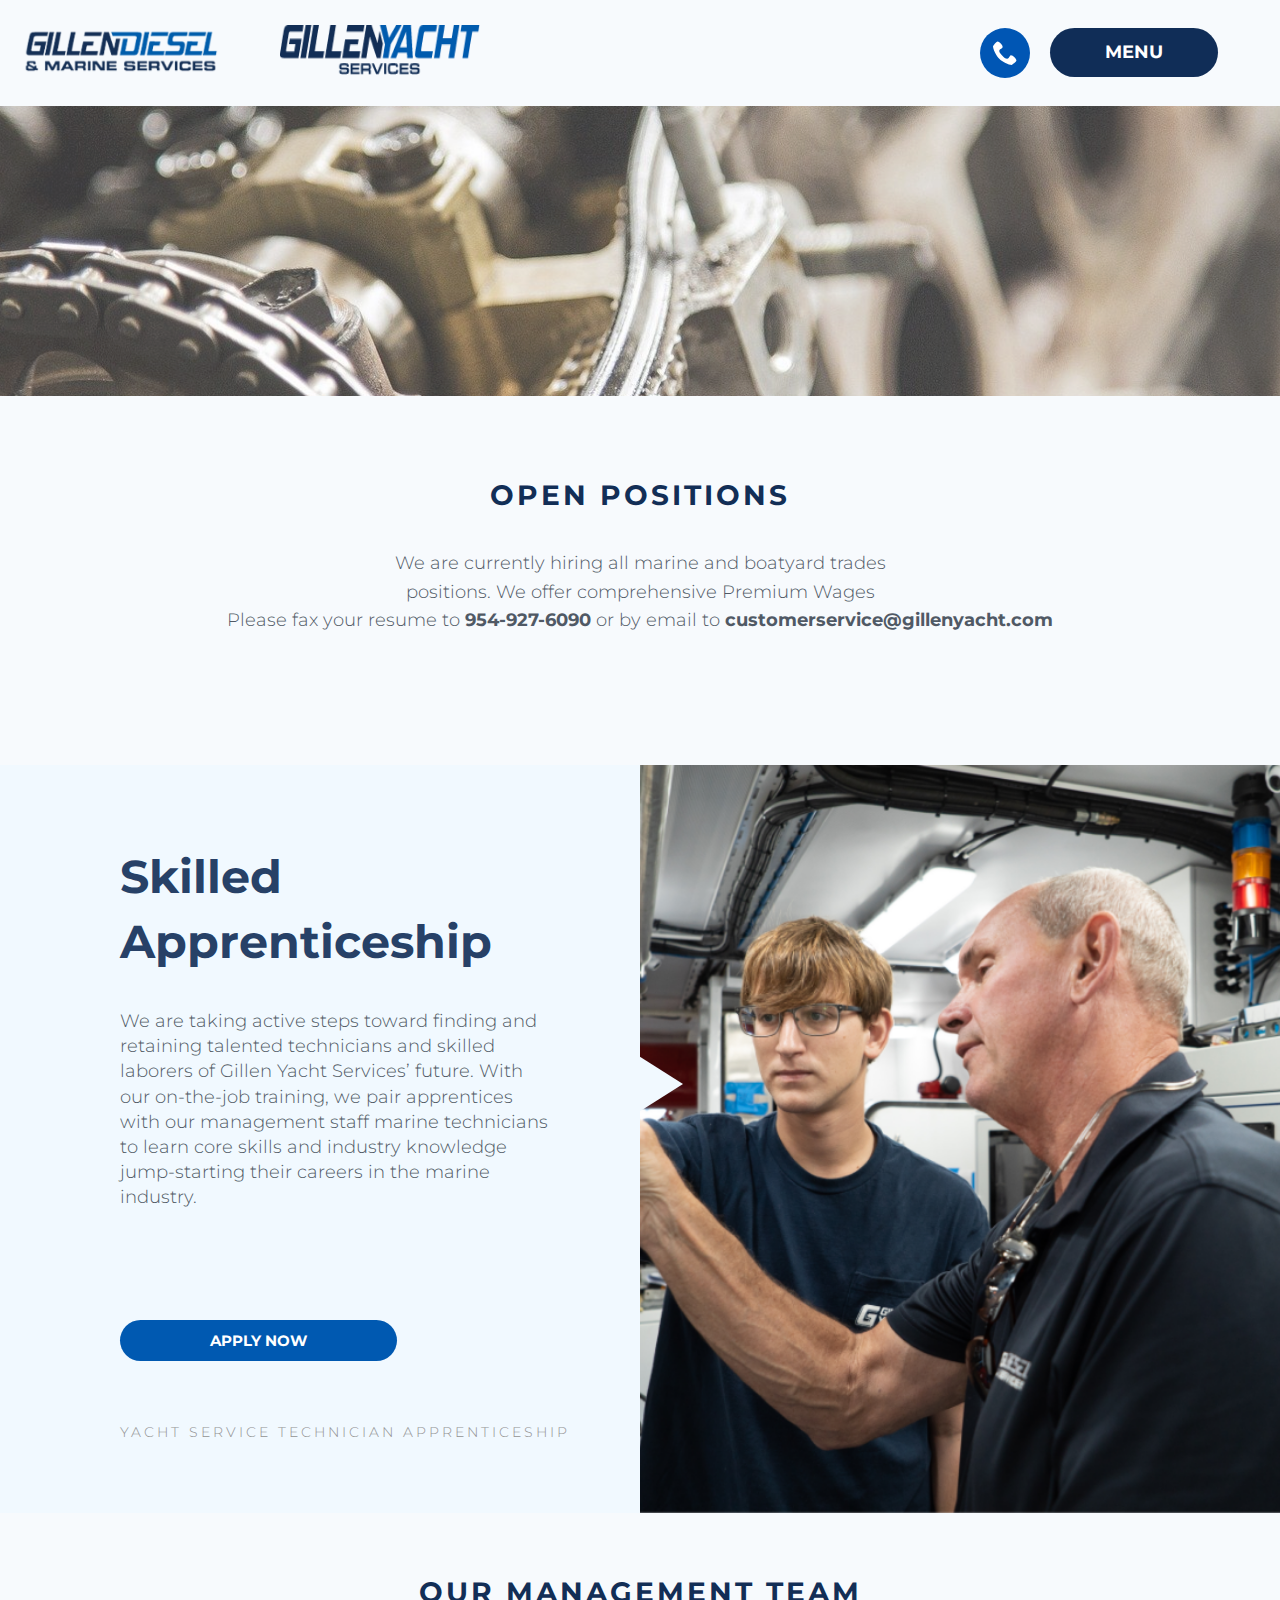
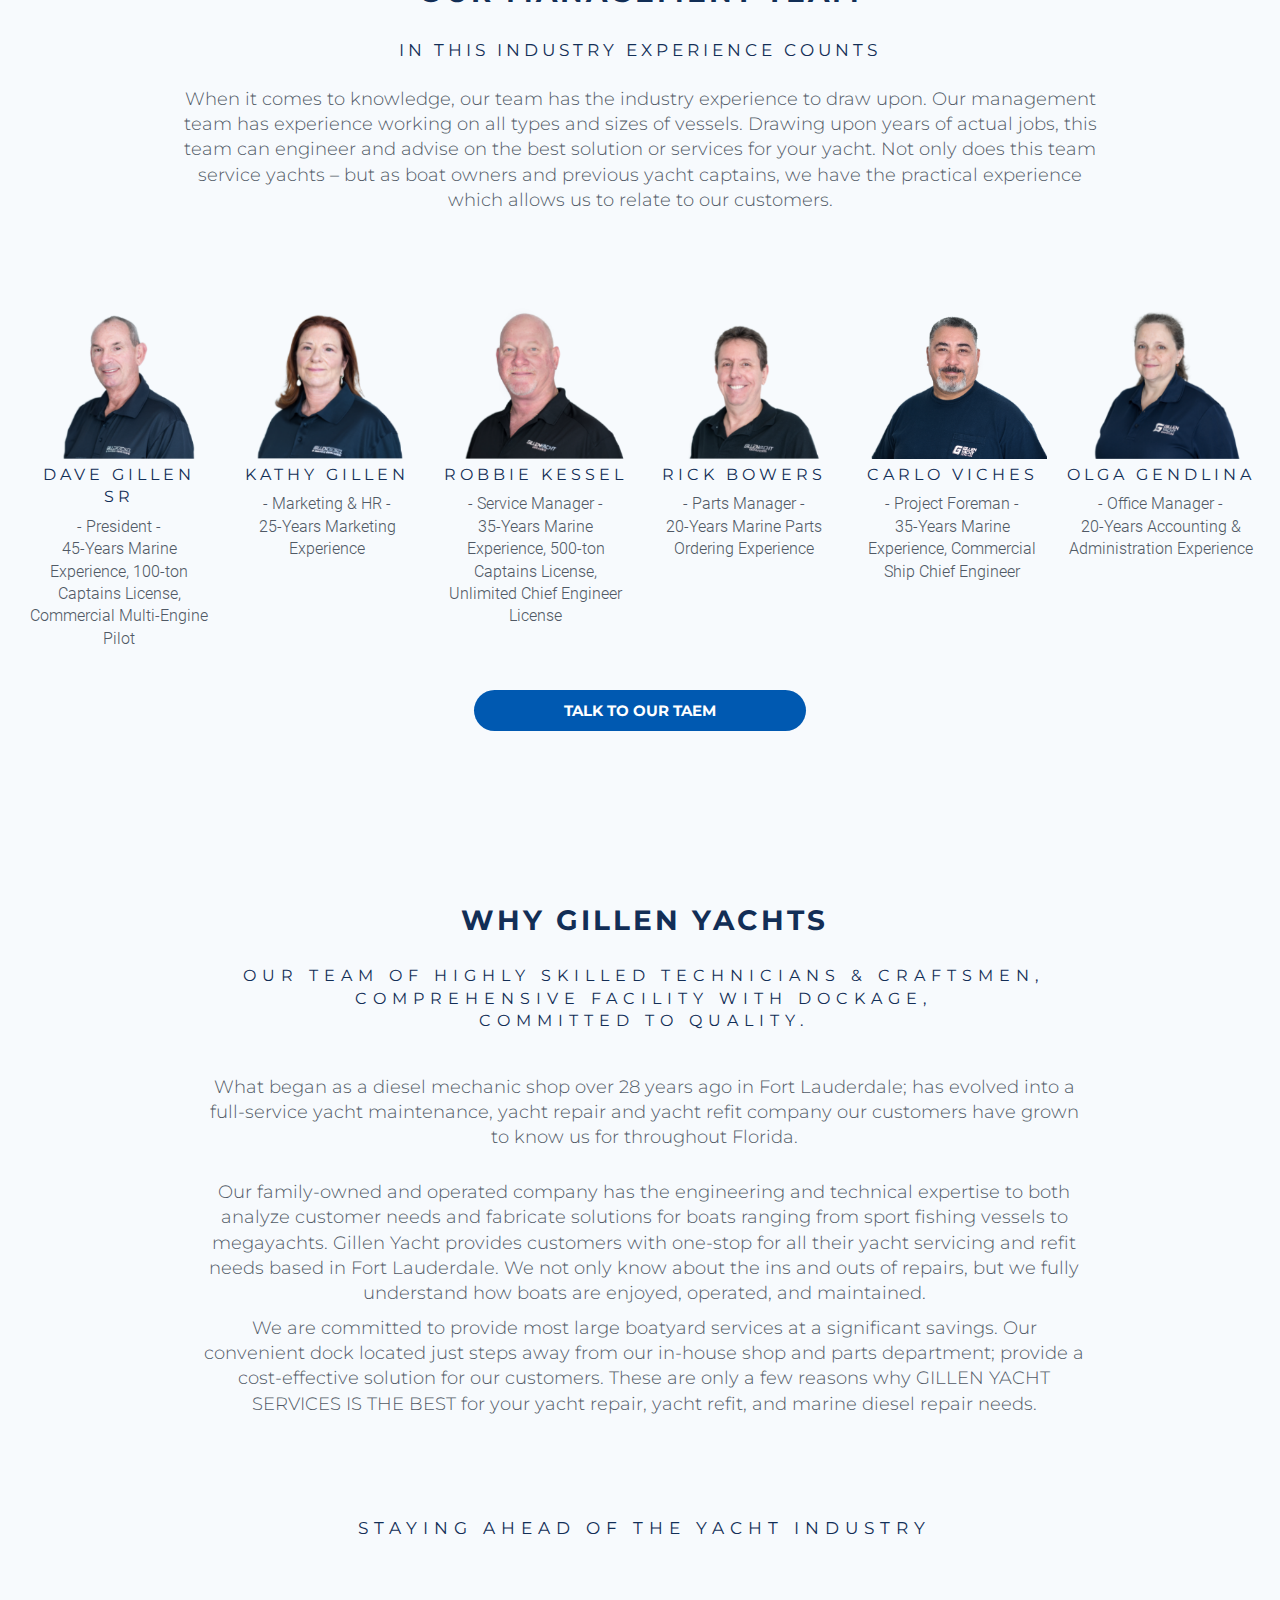
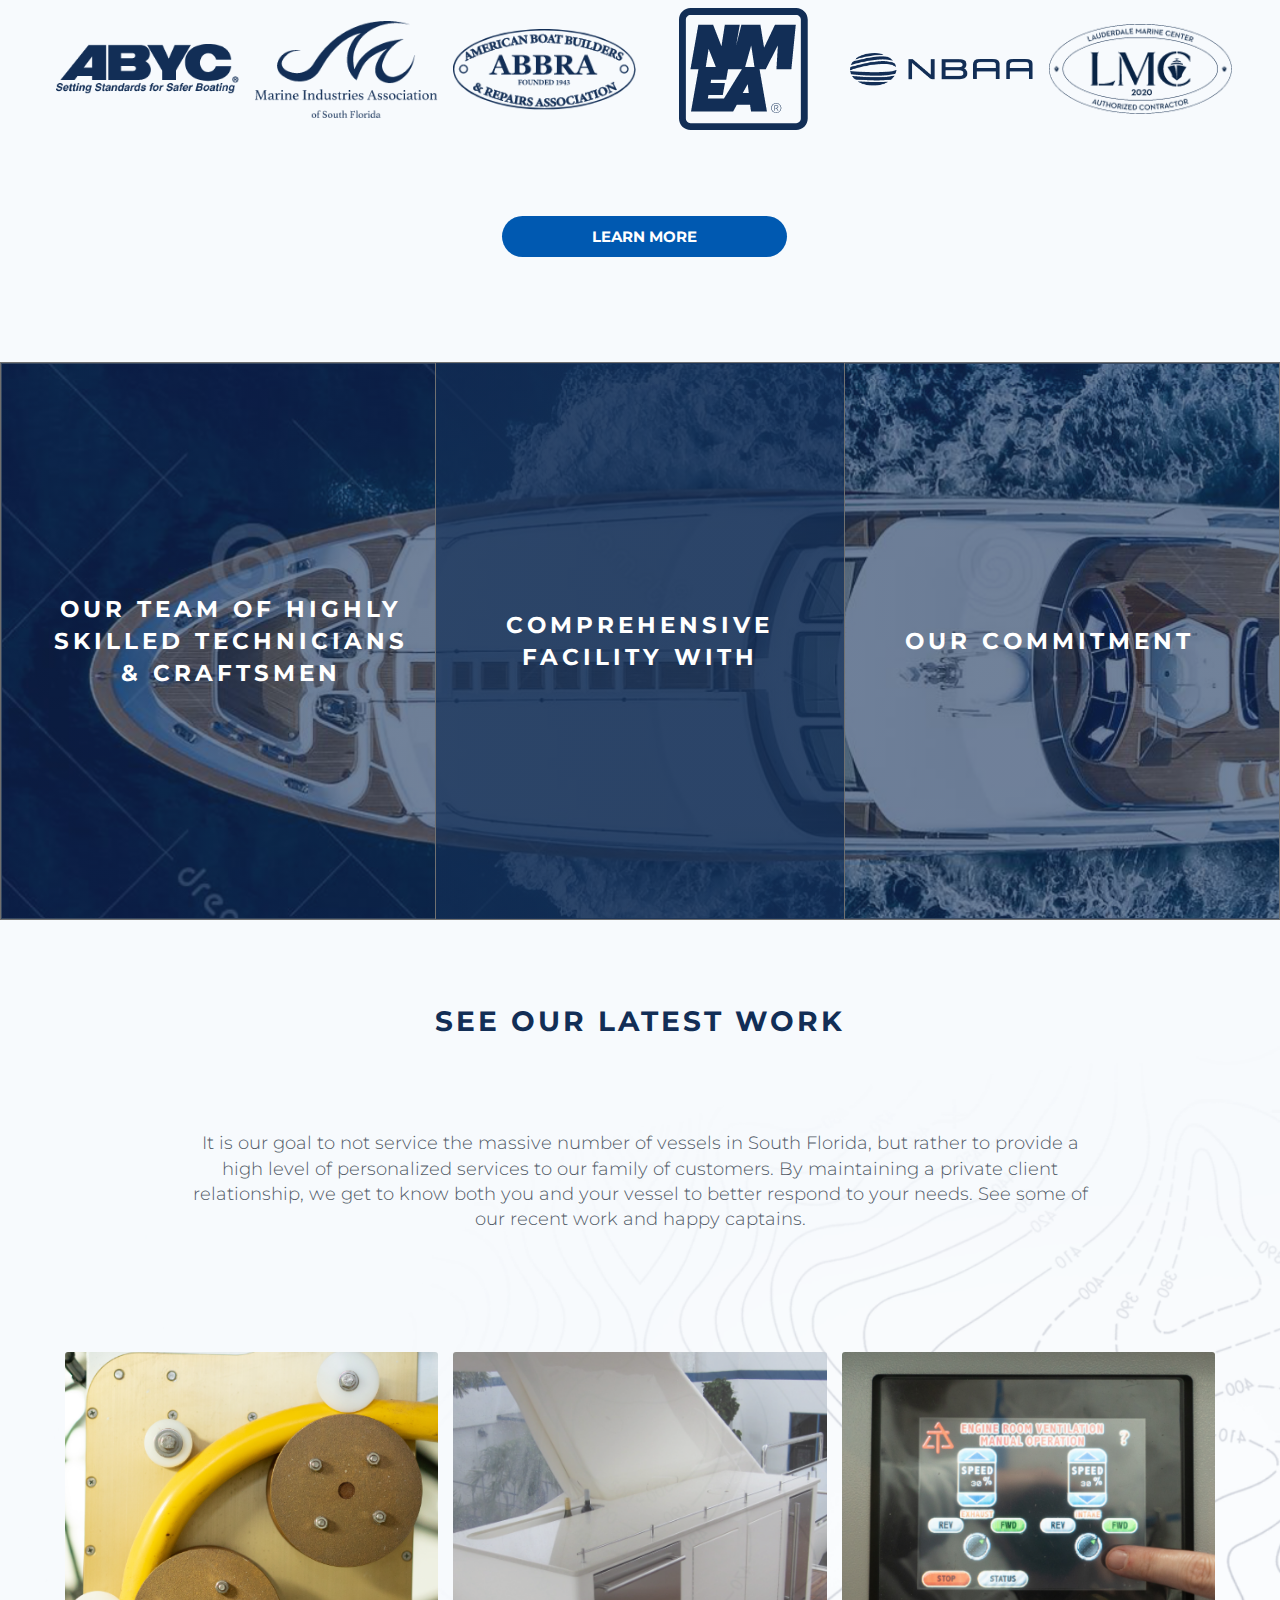
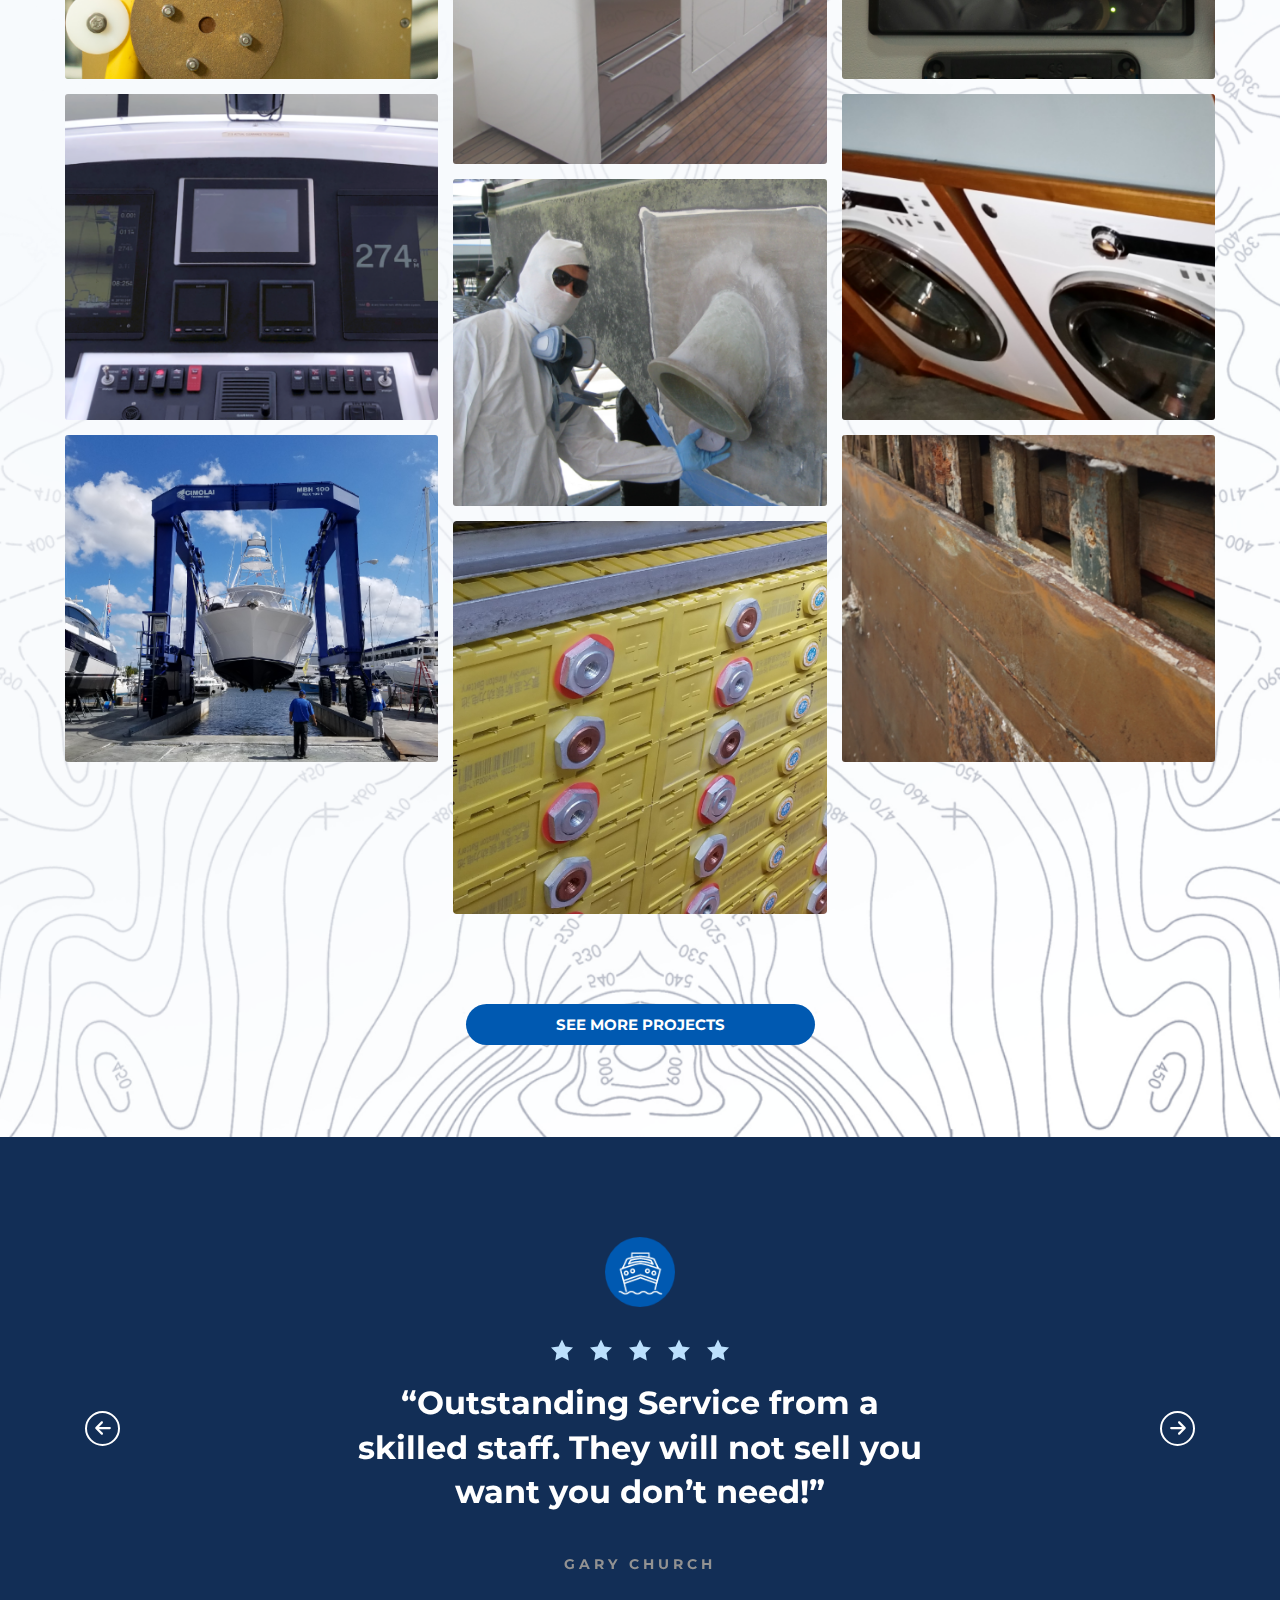
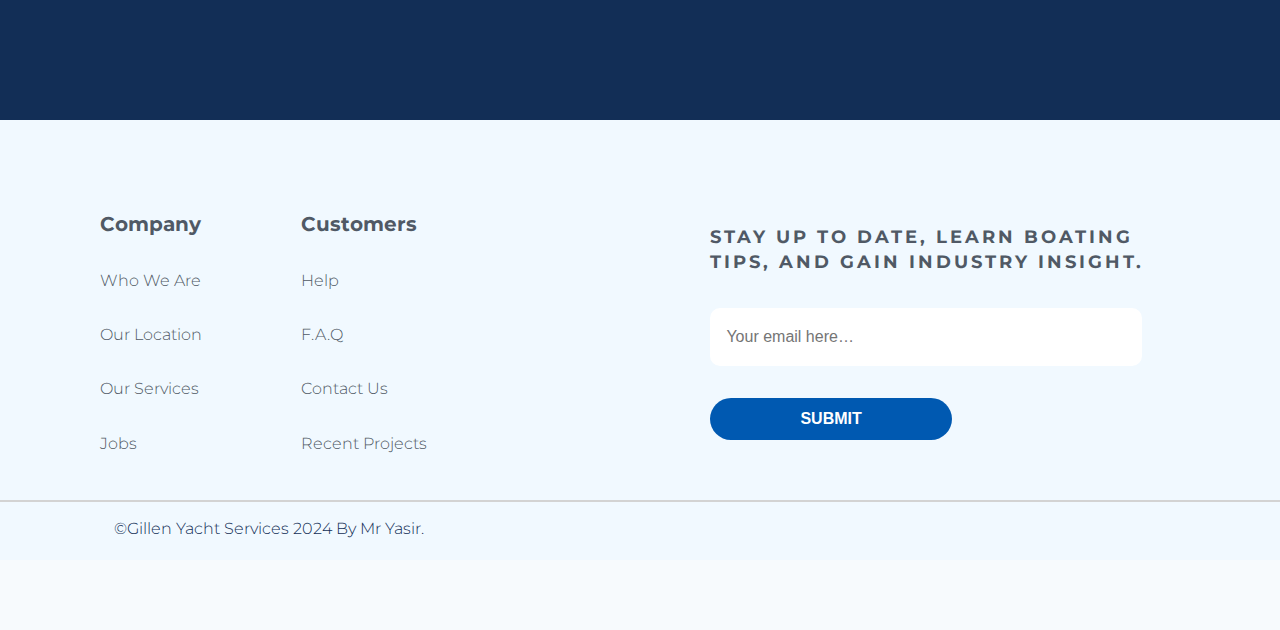
==== commit 6b7e1af8: "completed website" ====
--- a/carreer.html
+++ b/carreer.html
@@ -68,7 +68,7 @@
                 >
               </li>
               <li class="header-menu-box__item">
-                <a href="#" class="header-menu-box__link"
+                <a href="carreer.html" class="header-menu-box__link"
                   >Careers & Apprenticeships</a
                 >
               </li>
@@ -995,6 +995,30 @@
         $(".button-left").click(function () {
           $(".slider").slick("slickPrev");
         });
+
+        // Header menu functionality
+        $(document).on("click", function (e) {
+          if (
+            !$(e.target).closest("#nav-toggle, .header-menu, .header-menu-box")
+              .length
+          ) {
+            // Uncheck the checkbox
+            $("#nav-toggle").prop("checked", false);
+            // Hide the header menu box
+            $(".header-menu-box").fadeOut(150);
+          }
+        });
+
+        // When the checkbox is checked or unchecked
+        $("#nav-toggle").on("change", function () {
+          if ($(this).is(":checked")) {
+            // Show the header menu box
+            $(".header-menu-box").fadeIn(20);
+          } else {
+            // Hide the menu box when unchecked
+            $(".header-menu-box").fadeOut(150);
+          }
+        });
       });
     </script>
   </body>
--- a/css/style.css
+++ b/css/style.css
@@ -160,6 +160,11 @@
           align-items: center;
   -ms-flex-wrap: wrap;
       flex-wrap: wrap;
+}
+@media only screen and (max-width: 105em) {
+  header .container {
+    padding: 25px 62px 25px 20px;
+  }
 }
 @media only screen and (max-width: 75em) {
   header .container {
@@ -4193,6 +4198,10 @@
   fill: #0053b7;
   -webkit-transform: rotate(180deg);
           transform: rotate(180deg);
+  -webkit-transition: -webkit-transform 0.3s ease;
+  transition: -webkit-transform 0.3s ease;
+  transition: transform 0.3s ease;
+  transition: transform 0.3s ease, -webkit-transform 0.3s ease;
 }
 @media only screen and (max-width: 75em) {
   .faqs .container .faqs-item__button-logo {
@@ -4205,6 +4214,10 @@
     min-width: 12px;
     height: 12px;
   }
+}
+.faqs .container .faqs-item__button-logo.rotate {
+  -webkit-transform: rotate(0deg);
+          transform: rotate(0deg);
 }
 .faqs .container .faqs-item__question {
   font-size: 52px;
